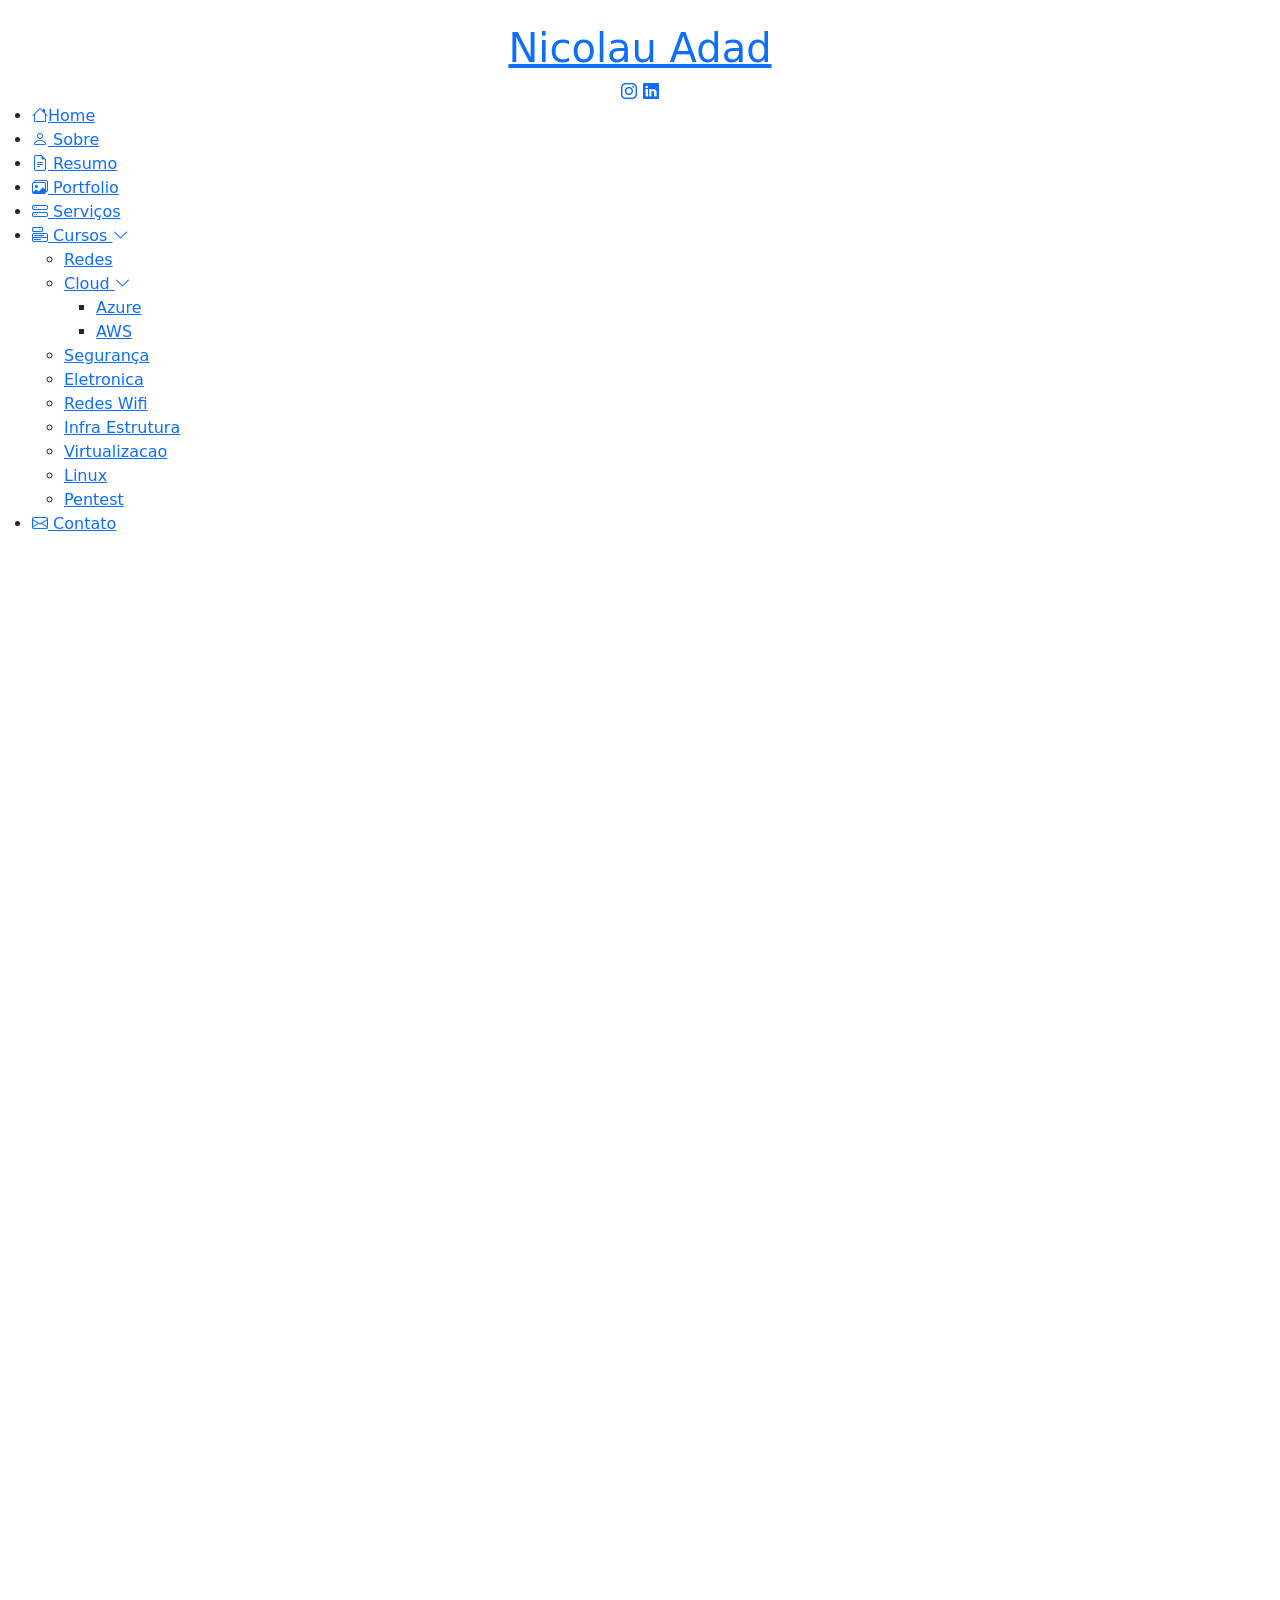
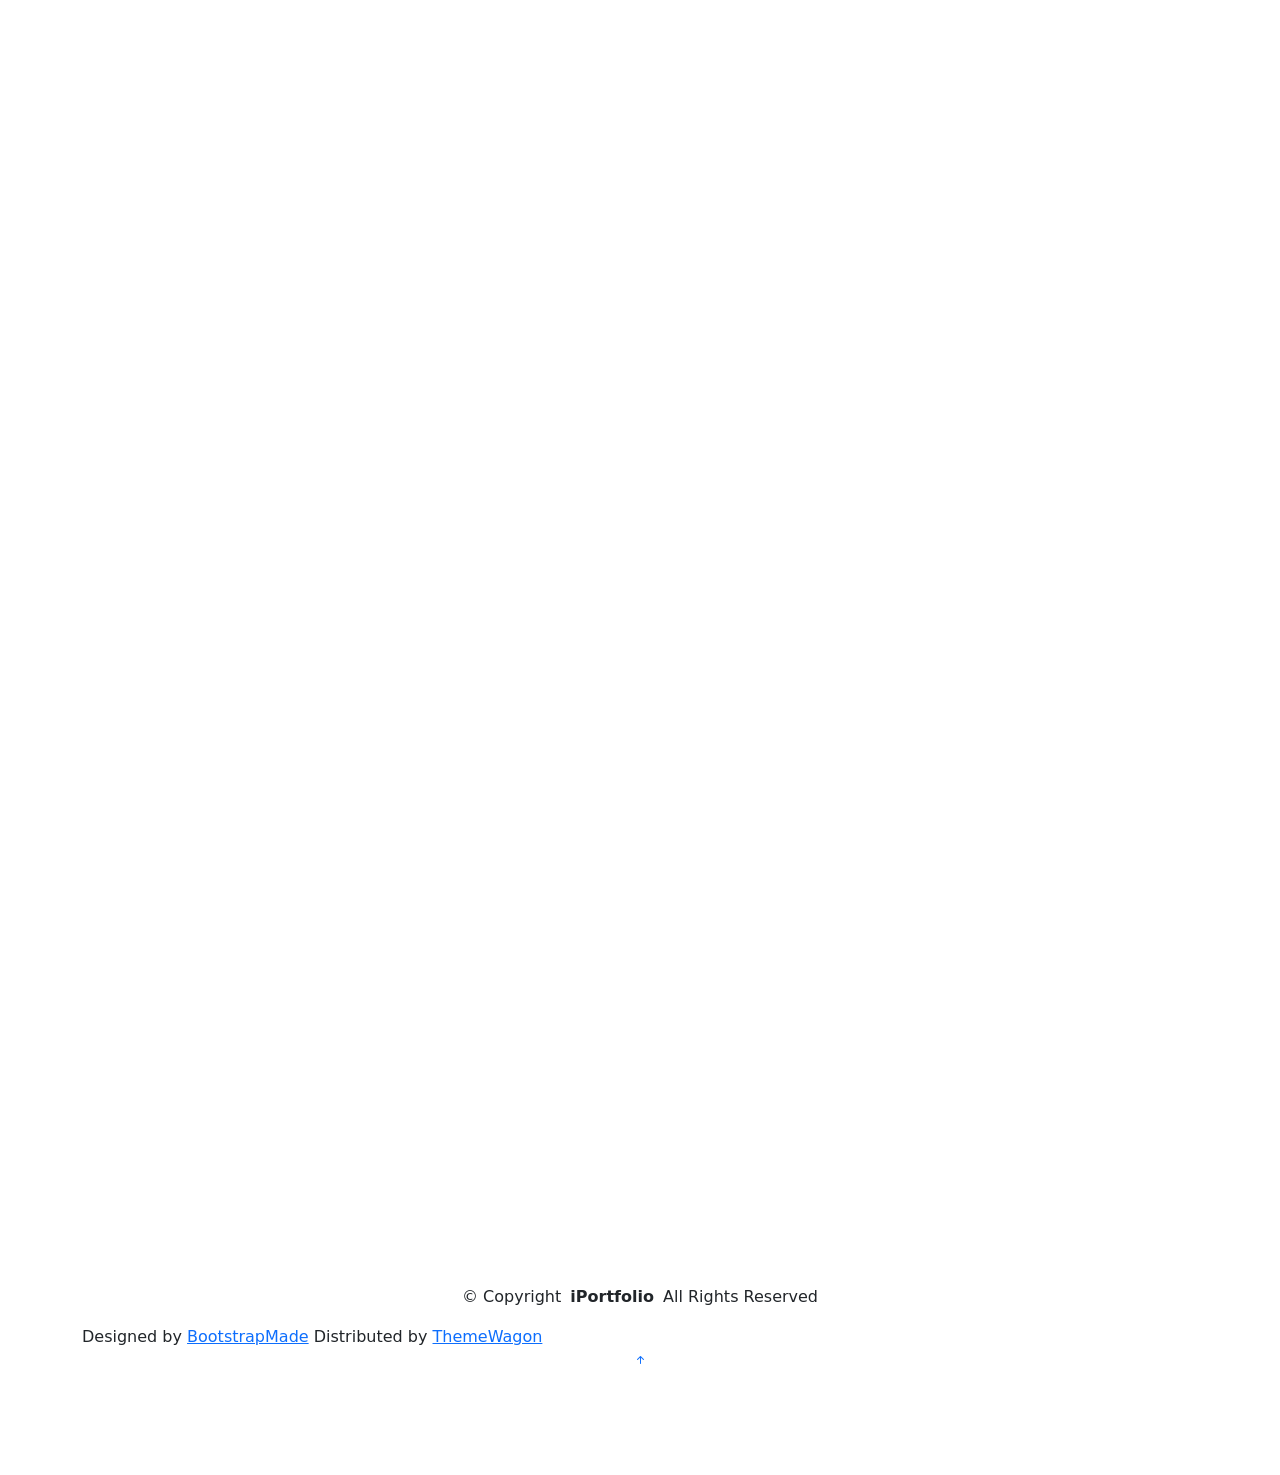
==== index.html @ 78076381 "Update index.html" ====
<!DOCTYPE html>
<html lang="en">

<head>
  <meta charset="utf-8">
  <meta content="width=device-width, initial-scale=1.0" name="viewport">
  <title>Nicolau Adad Tecnologia</title>
  <meta content="" name="description">
  <meta content="" name="keywords">

  <!-- Favicons -->
  <link href="assets/img/favicon.png" rel="icon">
  <link href="assets/img/apple-touch-icon.png" rel="apple-touch-icon">

  <!-- Fonts -->
  <link href="https://fonts.googleapis.com" rel="preconnect">
  <link href="https://fonts.gstatic.com" rel="preconnect" crossorigin>
  <link href="https://fonts.googleapis.com/css2?family=Roboto:ital,wght@0,100;0,300;0,400;0,500;0,700;0,900;1,100;1,300;1,400;1,500;1,700;1,900&family=Poppins:ital,wght@0,100;0,200;0,300;0,400;0,500;0,600;0,700;0,800;0,900;1,100;1,200;1,300;1,400;1,500;1,600;1,700;1,800;1,900&family=Raleway:ital,wght@0,100;0,200;0,300;0,400;0,500;0,600;0,700;0,800;0,900;1,100;1,200;1,300;1,400;1,500;1,600;1,700;1,800;1,900&display=swap" rel="stylesheet">

  <!-- Vendor CSS Files -->
  <link href="assets/vendor/bootstrap/css/bootstrap.min.css" rel="stylesheet">
  <link href="assets/vendor/bootstrap-icons/bootstrap-icons.css" rel="stylesheet">
  <link href="assets/vendor/aos/aos.css" rel="stylesheet">
  <link href="assets/vendor/glightbox/css/glightbox.min.css" rel="stylesheet">
  <link href="assets/vendor/swiper/swiper-bundle.min.css" rel="stylesheet">

  <!-- Main CSS File -->
  <link href="assets/css/main.css" rel="stylesheet">

  <!-- =======================================================
  * Template Name: iPortfolio
  * Template URL: https://bootstrapmade.com/iportfolio-bootstrap-portfolio-websites-template/
  * Updated: Jun 29 2024 with Bootstrap v5.3.3
  * Author: BootstrapMade.com
  * License: https://bootstrapmade.com/license/
  ======================================================== -->
</head>

<body class="index-page">

  <header id="header" class="header dark-background d-flex flex-column">
    <i class="header-toggle d-xl-none bi bi-list"></i>

    <div class="profile-img">
      <img src="assets/img/nicolauadadger.png" alt="" class="img-fluid rounded-circle">
    </div>

    <a href="index.html" class="logo d-flex align-items-center justify-content-center">
      <!-- Uncomment the line below if you also wish to use an image logo -->
      <!-- <img src="assets/img/logo.png" alt=""> -->
      <h1 class="sitename">Nicolau Adad</h1>
    </a>

    <div class="social-links text-center">
<!--  <a href="#" class="twitter"><i class="bi bi-twitter-x"></i></a> -->
<!--  <a href="#" class="facebook"><i class="bi bi-facebook"></i></a> -->
      <a href="https://www.instagram.com/nicolau.adad/" target="_blank" class="instagram"><i class="bi bi-instagram"></i></a>
<!--  <a href="#" class="google-plus"><i class="bi bi-skype"></i></a> -->
      <a href="https://www.linkedin.com/in/nicolauadad/" target="_blank" class="linkedin"><i class="bi bi-linkedin"></i></a>
    </div>

    <nav id="navmenu" class="navmenu">
      <ul>
        <li><a href="#hero" class="active"><i class="bi bi-house navicon"></i>Home</a></li>
        <li><a href="#about"><i class="bi bi-person navicon"></i> Sobre</a></li>
        <li><a href="#resume"><i class="bi bi-file-earmark-text navicon"></i> Resumo</a></li>
        <li><a href="#portfolio"><i class="bi bi-images navicon"></i> Portfolio</a></li>
        <li><a href="#services"><i class="bi bi-hdd-stack navicon"></i> Serviços</a></li>
        <li class="dropdown"><a href="#"><i class="bi bi-menu-button navicon"></i> 
        <span>Cursos</span> <i class="bi bi-chevron-down toggle-dropdown"></i></a>
          <ul>
            <li><a href="#">Redes</a></li>
            <li class="dropdown"><a href="#"><span>Cloud</span> <i class="bi bi-chevron-down toggle-dropdown"></i></a>
              <ul>
                <li><a href="#">Azure</a></li>
                <li><a href="#">AWS</li>
              </ul>
            </li> 
            <li><a href="#">Segurança</a></li>
            <li><a href="#">Eletronica</a></li>
            <li><a href="#">Redes Wifi</a></li>
	    <li><a href="#">Infra Estrutura</a></li>
	    <li><a href="#">Virtualizacao </a></li>
	    <li><a href="#">Linux </a></li>
	    <li><a href="#">Pentest</a></li>
          </ul>
        </li>
        <li><a href="#contact"><i class="bi bi-envelope navicon"></i> Contato</a></li>
      </ul>
    </nav>

  </header>

  <main class="main">

    <!-- Hero Section -->
    <section id="hero" class="hero section dark-background">

      <img src="assets/img/dubaifoto.png" alt="" data-aos="fade-in" class="">

      <div class="container" data-aos="fade-up" data-aos-delay="100">
        <h2>Nicolau Adad</h2>
        <p><span class="typed" data-typed-items="Esp. Segurança da Informação, Professor de Tecnologia, Analista de Sistema"></span><span class="typed-cursor typed-cursor--blink" aria-hidden="true"></span><span class="typed-cursor typed-cursor--blink" aria-hidden="true"></span></p>
      </div>

    </section><!-- /Hero Section -->

    <!-- About Section -->
    <section id="about" class="about section">

      <!-- Section Title -->
      <div class="container section-title" data-aos="fade-up">
        <h2>Sobre</h2>
          <p>Olá, Meu nome é Nicolau Abrahão Adad. Sou formado em Analises de Sistemas pela Faculdade CET (2009), Pós Graduado em Segurança de Redes de computadores (2018). Trabalho como Analista de Sistemas e Ministro Aulas em cursos técnicos em Informática desde 2012.</p>
	  <p>Ao longo da minha trafetoria, venho unindo experiencia pratica na área da tecnolgia com a paixao por ensinar e compartilhar conhecimento.</p>
	    </br>
	  <p>Este portifolio foi criado com o objetivo de ir alem de um simples curriculo. Aqui, voce encontrará um pouco da minha vida pessoal, uma visao mais proxima da minha carreira profissional, além de dicas de tecnologia, noticias do setor, tutoriais práticos e cursos voltados para quem deseja aprender mais sobre o universo digital.</p>
	    </br>
	  <p>Acredito que o conhecimento só tem valor real quando é compartilhado. Por isso, este espaço é uma extensao do meu compromisso com a educação, a inovação e o crescimento coletivo. Seja você um curioso, estudante ou profissional da área, sinta-se à vontade para explorar e aproveitar o conteúdo. </p>
	    </br>
	  <p> Seja bem-vindo!</p>
      </div><!-- End Section Title -->

      <div class="container" data-aos="fade-up" data-aos-delay="100">

        <div class="row gy-4 justify-content-center">
          <div class="col-lg-4">
            <img src="assets/img/nicolausala.png" class="img-fluid" alt="">
          </div>
          <div class="col-lg-8 content">
            <h2>Nicolau &amp; Adad</h2>
<!--            <p class="fst-italic py-3">
              Analista de Sistemas </p> -->
            <div class="row">
              <div class="col-lg-6">
                <ul>
                  <li><i class="bi bi-chevron-right"></i> <strong>Graduação:</strong> <span>2009</span></li>
		          <li><i class="bi bi-chevron-right"></i> <strong>PosGraduacao:</strong> <span>2018 </span></li>
		          <li><i class="bi bi-chevron-right"></i> <strong>Professor desde:</strong> <span> 2012 </span></li>
<!--              <li><i class="bi bi-chevron-right"></i> <strong>Website:</strong> <span>https://github.com/Adadtux/nicolauadadperfil</span></li> -->
                  <li><i class="bi bi-chevron-right"></i> <strong>City:</strong> <span>Teresina - PI</span></li>
                </ul>
              </div>
              <div class="col-lg-6">
                <ul>
                  <li><i class="bi bi-chevron-right"></i> <strong>Age:</strong> <span>37</span></li>
                  <li><i class="bi bi-chevron-right"></i> <strong>Degree:</strong> <span>Esp. em Segurança de Redes</span></li>
                  <li><i class="bi bi-chevron-right"></i> <strong>Email:</strong> <span>analista.nicolau@outlook.com</span></li>
                  <li><i class="bi bi-chevron-right"></i> <strong>Freelance:</strong> <span>Disponivel</span></li>
		  <li><i class="bi bi-chevron-right"></i> <strong>Phone:</strong> <span> (86) 9.9931-2088</span></li>
                </ul>
              </div>
            </div>
            <p class="py-3">
<!--              Descricao de alguma coisa --> Atualmente trabalho como Analista de Suporte Pleno e Professor em cursos técnico em informática e Palestrante de Tecnologia.
            </p>
          </div>
        </div>

      </div>

    </section><!-- /About Section -->

    <!-- Stats Section -->
    <section id="stats" class="stats section">

      <div class="container" data-aos="fade-up" data-aos-delay="100">

        <div class="row gy-4">

          <div class="col-lg-3 col-md-6">
            <div class="stats-item">
              <i class="bi bi-emoji-smile"></i>
              <span data-purecounter-start="0" data-purecounter-end="232" data-purecounter-duration="1" class="purecounter"></span>
              <p><strong>Alunos</strong> <span>formados</span></p>
            </div>
          </div><!-- End Stats Item -->

          <div class="col-lg-3 col-md-6">
            <div class="stats-item">
              <i class="bi bi-journal-richtext"></i>
              <span data-purecounter-start="0" data-purecounter-end="35" data-purecounter-duration="1" class="purecounter"></span>
              <p><strong>Projetos</strong> <span>realizados</span></p>
            </div>
          </div><!-- End Stats Item -->

          <div class="col-lg-3 col-md-6">
            <div class="stats-item">
              <i class="bi bi-headset"></i>
              <span data-purecounter-start="0" data-purecounter-end="1453" data-purecounter-duration="1" class="purecounter"></span>
              <p><strong>Horas de</strong> <span>Suporte</span></p>
            </div>
          </div><!-- End Stats Item -->

          <div class="col-lg-3 col-md-6">
            <div class="stats-item">
              <i class="bi bi-people"></i>
              <span data-purecounter-start="0" data-purecounter-end="9610" data-purecounter-duration="1" class="purecounter"></span>
              <p><strong>Horas</strong> <span>Sala de Aula</span></p>
            </div>
          </div><!-- End Stats Item -->

        </div>

      </div>

    </section><!-- /Stats Section -->

    <!-- Skills Section -->
    <section id="skills" class="skills section light-background">

      <!-- Section Title -->
      <div class="container section-title" data-aos="fade-up">
        <h2>Skills</h2>
        <p>Habilidades e competencias</p>
      </div><!-- End Section Title -->

      <div class="container" data-aos="fade-up" data-aos-delay="100">

        <div class="row skills-content skills-animation">

          <div class="col-lg-6">

            <div class="progress">
              <span class="skill"><span>Pentest</span> <i class="val">80%</i></span>
              <div class="progress-bar-wrap">
                <div class="progress-bar" role="progressbar" aria-valuenow="80" aria-valuemin="0" aria-valuemax="100"></div>
              </div>
            </div><!-- End Skills Item -->

            <div class="progress">
              <span class="skill"><span>Cybersecurity</span> <i class="val">90%</i></span>
              <div class="progress-bar-wrap">
                <div class="progress-bar" role="progressbar" aria-valuenow="90" aria-valuemin="0" aria-valuemax="100"></div>
              </div>
            </div><!-- End Skills Item -->

            <div class="progress">
              <span class="skill"><span>Firewalls</span> <i class="val">100%</i></span>
              <div class="progress-bar-wrap">
                <div class="progress-bar" role="progressbar" aria-valuenow="100" aria-valuemin="0" aria-valuemax="100"></div>
              </div>
            </div><!-- End Skills Item -->

          </div>

          <div class="col-lg-6">

            <div class="progress">
              <span class="skill"><span>Redes</span> <i class="val">95%</i></span>
              <div class="progress-bar-wrap">
                <div class="progress-bar" role="progressbar" aria-valuenow="95" aria-valuemin="0" aria-valuemax="100"></div>
              </div>
            </div><!-- End Skills Item -->

            <div class="progress">
              <span class="skill"><span>Infra-estrutura</span> <i class="val">87%</i></span>
              <div class="progress-bar-wrap">
                <div class="progress-bar" role="progressbar" aria-valuenow="87" aria-valuemin="0" aria-valuemax="100"></div>
              </div>
            </div><!-- End Skills Item -->

            <div class="progress">
              <span class="skill"><span>Development</span> <i class="val">70%</i></span>
              <div class="progress-bar-wrap">
                <div class="progress-bar" role="progressbar" aria-valuenow="70" aria-valuemin="0" aria-valuemax="100"></div>
              </div>
            </div><!-- End Skills Item -->

          </div>

        </div>

      </div>

    </section><!-- /Skills Section -->

    <!-- Resume Section -->
    <section id="resume" class="resume section">

      <!-- Section Title -->
      <div class="container section-title" data-aos="fade-up">
        <h2>Sumary</h2>
        <p>Um pouco mais das minhas ultimas atividades e trabalho</p>
      </div><!-- End Section Title -->

      <div class="container">

        <div class="row">

          <div class="col-lg-6" data-aos="fade-up" data-aos-delay="100">
            <h3 class="resume-title">Perfil Profissional</h3>

            <div class="resume-item pb-0">
              <h4>Nicolau Abrahão Adad</h4>
<!--              <p><em>Inovação e Tecnologia</em></p> -->
              <ul>
                <li>Teresina - PI</li>
                <li>(86) 9.9931-2088</li>
                <li>analista.nicolau@outlook.com</li>
              </ul>
            </div><!-- Edn Resume Item -->

            <h3 class="resume-title">Educação</h3>
            <div class="resume-item">
              <h4>Pós Graduação em Segurança de Redes de Computadores</h4>
              <h5>2016 - 2019</h5>
              <p><em>Estacio de Sá - Teresina - PI</em></p>
              <p>Curso com 390 horas voltado a praticas de Cybersegurança, Analise Forense, Pentest, virtualizacao, redes e servidores</p>
            </div><!-- Edn Resume Item -->

            <div class="resume-item">
              <h4>Tecnólogo em Desenvolvimento de Sistemas para Internet</h4>
              <h5>2005 - 2009</h5>
              <p><em>Faculdade de Tecnologia de Teresina - CET</em></p>
              <p>Curso voltado ao desenvolvimento de sistemas web com PHP e JAVA.</p>
            </div><!-- Edn Resume Item -->

          </div>

          <div class="col-lg-6" data-aos="fade-up" data-aos-delay="200">
            <h3 class="resume-title">Professional Experience</h3>
            <div class="resume-item">
              <h4>Analista de Suporte TI</h4>
              <h5>2022 - Atual</h5>
              <p><em>Laboratório Bioanalise - Teresina - PI </em></p>
              <ul>
                <li>Suporte em Redes, Infraestrutura, Cybersegurança, HelpDesk e Telecom</li>
                
              </ul>
            </div><!-- Edn Resume Item -->

            <div class="resume-item">
              <h4>Professor de Informática</h4>
              <h5>2012 - Atual</h5>
              <p><em>Professor de Cursos técnicos em Tecnologia</em></p>
              <ul>
                <li>Curso Técnico em Informatica - EJATEC. Teresina-PI (2022-2025)</li>
                <li>Curso Técnico em Informatica - PRONATEC. Teresina-PI (2019-2020)</li>
                <li>Curso Técnico em Redes de Computadores - UFPI. Alto Longá (2016-2020)</li>
                <li>Curso Técnico em Montagem e Suporte em informática - UFPI. Batalha (2012-2014) </li>
              </ul>
            </div><!-- Edn Resume Item -->

          </div>

        </div>

      </div>

    </section><!-- /Resume Section -->

    <!-- Portfolio Section -->
    <section id="portfolio" class="portfolio section light-background">

      <!-- Section Title -->
      <div class="container section-title" data-aos="fade-up">
        <h2>Frameworks & News</h2>
        <p>Espaço para dicas e noticias sobre aplicativos de tecnologia, produtos, eventos, livros, tutoriais, apostilas</p>
      </div><!-- End Section Title -->

      <div class="container">

        <div class="isotope-layout" data-default-filter="*" data-layout="masonry" data-sort="original-order">

          <ul class="portfolio-filters isotope-filters" data-aos="fade-up" data-aos-delay="100">
            <li data-filter="*" class="filter-active">All</li>
            <li data-filter=".filter-app">Frameworks</li>
            <li data-filter=".filter-product">Tutoriais</li>
            <li data-filter=".filter-branding">Palestras</li>
            <li data-filter=".filter-books">News</li>
          </ul><!-- End Portfolio Filters -->

          <div class="row gy-4 isotope-container" data-aos="fade-up" data-aos-delay="200">

            <div class="col-lg-4 col-md-6 portfolio-item isotope-item filter-app">
              <div class="portfolio-content h-100">
                <img src="assets/img/portfolio/app-1.jpg" class="img-fluid" alt="">
                <div class="portfolio-info">
                  <h4>App 1</h4>
                  <p>Lorem ipsum, dolor sit amet consectetur</p>
                  <a href="assets/img/portfolio/app-1.jpg" title="App 1" data-gallery="portfolio-gallery-app" class="glightbox preview-link"><i class="bi bi-zoom-in"></i></a>
                  <a href="portfolio-details.html" title="More Details" class="details-link"><i class="bi bi-link-45deg"></i></a>
                </div>
              </div>
            </div><!-- End Portfolio Item -->

            <div class="col-lg-4 col-md-6 portfolio-item isotope-item filter-product">
              <div class="portfolio-content h-100">
                <img src="assets/img/portfolio/product-1.jpg" class="img-fluid" alt="">
                <div class="portfolio-info">
                  <h4>Product 1</h4>
                  <p>Lorem ipsum, dolor sit amet consectetur</p>
                  <a href="assets/img/portfolio/product-1.jpg" title="Product 1" data-gallery="portfolio-gallery-product" class="glightbox preview-link"><i class="bi bi-zoom-in"></i></a>
                  <a href="portfolio-details.html" title="More Details" class="details-link"><i class="bi bi-link-45deg"></i></a>
                </div>
              </div>
            </div><!-- End Portfolio Item -->

            <div class="col-lg-4 col-md-6 portfolio-item isotope-item filter-branding">
              <div class="portfolio-content h-100">
                <img src="assets/img/portfolio/branding-1.jpg" class="img-fluid" alt="">
                <div class="portfolio-info">
                  <h4>Palestra IA 2026</h4>
                  <p>Inteligencia Artificial - Faculdade Malta</p>
                  <a href="assets/img/palestras/faculdademalta2026.jpg" title="Palestra IA 2026" data-gallery="portfolio-gallery-branding" class="glightbox preview-link"><i class="bi bi-zoom-in"></i></a>
                  <a href="portfolio-details.html" title="More Details" class="details-link"><i class="bi bi-link-45deg"></i></a>
                </div>
              </div>
            </div><!-- End Portfolio Item -->

            <div class="col-lg-4 col-md-6 portfolio-item isotope-item filter-books">
              <div class="portfolio-content h-100">
                <img src="assets/img/portfolio/books-1.jpg" class="img-fluid" alt="">
                <div class="portfolio-info">
                  <h4>Books 1</h4>
                  <p>Lorem ipsum, dolor sit amet consectetur</p>
                  <a href="assets/img/portfolio/books-1.jpg" title="Branding 1" data-gallery="portfolio-gallery-book" class="glightbox preview-link"><i class="bi bi-zoom-in"></i></a>
                  <a href="portfolio-details.html" title="More Details" class="details-link"><i class="bi bi-link-45deg"></i></a>
                </div>
              </div>
            </div><!-- End Portfolio Item -->

            <div class="col-lg-4 col-md-6 portfolio-item isotope-item filter-app">
              <div class="portfolio-content h-100">
                <img src="assets/img/portfolio/app-2.jpg" class="img-fluid" alt="">
                <div class="portfolio-info">
                  <h4>App 2</h4>
                  <p>Lorem ipsum, dolor sit amet consectetur</p>
                  <a href="assets/img/portfolio/app-2.jpg" title="App 2" data-gallery="portfolio-gallery-app" class="glightbox preview-link"><i class="bi bi-zoom-in"></i></a>
                  <a href="portfolio-details.html" title="More Details" class="details-link"><i class="bi bi-link-45deg"></i></a>
                </div>
              </div>
            </div><!-- End Portfolio Item -->

            <div class="col-lg-4 col-md-6 portfolio-item isotope-item filter-product">
              <div class="portfolio-content h-100">
                <img src="assets/img/portfolio/product-2.jpg" class="img-fluid" alt="">
                <div class="portfolio-info">
                  <h4>Product 2</h4>
                  <p>Lorem ipsum, dolor sit amet consectetur</p>
                  <a href="assets/img/portfolio/product-2.jpg" title="Product 2" data-gallery="portfolio-gallery-product" class="glightbox preview-link"><i class="bi bi-zoom-in"></i></a>
                  <a href="portfolio-details.html" title="More Details" class="details-link"><i class="bi bi-link-45deg"></i></a>
                </div>
              </div>
            </div><!-- End Portfolio Item -->

            <div class="col-lg-4 col-md-6 portfolio-item isotope-item filter-branding">
              <div class="portfolio-content h-100">
                <img src="assets/img/portfolio/branding-2.jpg" class="img-fluid" alt="">
                <div class="portfolio-info">
                  <h4>Branding 2</h4>
                  <p>Lorem ipsum, dolor sit amet consectetur</p>
                  <a href="assets/img/portfolio/branding-2.jpg" title="Branding 2" data-gallery="portfolio-gallery-branding" class="glightbox preview-link"><i class="bi bi-zoom-in"></i></a>
                  <a href="portfolio-details.html" title="More Details" class="details-link"><i class="bi bi-link-45deg"></i></a>
                </div>
              </div>
            </div><!-- End Portfolio Item -->

            <div class="col-lg-4 col-md-6 portfolio-item isotope-item filter-books">
              <div class="portfolio-content h-100">
                <img src="assets/img/portfolio/books-2.jpg" class="img-fluid" alt="">
                <div class="portfolio-info">
                  <h4>Books 2</h4>
                  <p>Lorem ipsum, dolor sit amet consectetur</p>
                  <a href="assets/img/portfolio/books-2.jpg" title="Branding 2" data-gallery="portfolio-gallery-book" class="glightbox preview-link"><i class="bi bi-zoom-in"></i></a>
                  <a href="portfolio-details.html" title="More Details" class="details-link"><i class="bi bi-link-45deg"></i></a>
                </div>
              </div>
            </div><!-- End Portfolio Item -->

            <div class="col-lg-4 col-md-6 portfolio-item isotope-item filter-app">
              <div class="portfolio-content h-100">
                <img src="assets/img/portfolio/app-3.jpg" class="img-fluid" alt="">
                <div class="portfolio-info">
                  <h4>App 3</h4>
                  <p>Lorem ipsum, dolor sit amet consectetur</p>
                  <a href="assets/img/portfolio/app-3.jpg" title="App 3" data-gallery="portfolio-gallery-app" class="glightbox preview-link"><i class="bi bi-zoom-in"></i></a>
                  <a href="portfolio-details.html" title="More Details" class="details-link"><i class="bi bi-link-45deg"></i></a>
                </div>
              </div>
            </div><!-- End Portfolio Item -->

            <div class="col-lg-4 col-md-6 portfolio-item isotope-item filter-product">
              <div class="portfolio-content h-100">
                <img src="assets/img/portfolio/product-3.jpg" class="img-fluid" alt="">
                <div class="portfolio-info">
                  <h4>Product 3</h4>
                  <p>Lorem ipsum, dolor sit amet consectetur</p>
                  <a href="assets/img/portfolio/product-3.jpg" title="Product 3" data-gallery="portfolio-gallery-product" class="glightbox preview-link"><i class="bi bi-zoom-in"></i></a>
                  <a href="portfolio-details.html" title="More Details" class="details-link"><i class="bi bi-link-45deg"></i></a>
                </div>
              </div>
            </div><!-- End Portfolio Item -->

            <div class="col-lg-4 col-md-6 portfolio-item isotope-item filter-branding">
              <div class="portfolio-content h-100">
                <img src="assets/img/portfolio/branding-3.jpg" class="img-fluid" alt="">
                <div class="portfolio-info">
                  <h4>Branding 3</h4>
                  <p>Lorem ipsum, dolor sit amet consectetur</p>
                  <a href="assets/img/portfolio/branding-3.jpg" title="Branding 2" data-gallery="portfolio-gallery-branding" class="glightbox preview-link"><i class="bi bi-zoom-in"></i></a>
                  <a href="portfolio-details.html" title="More Details" class="details-link"><i class="bi bi-link-45deg"></i></a>
                </div>
              </div>
            </div><!-- End Portfolio Item -->

            <div class="col-lg-4 col-md-6 portfolio-item isotope-item filter-books">
              <div class="portfolio-content h-100">
                <img src="assets/img/portfolio/books-3.jpg" class="img-fluid" alt="">
                <div class="portfolio-info">
                  <h4>Books 3</h4>
                  <p>Lorem ipsum, dolor sit amet consectetur</p>
                  <a href="assets/img/portfolio/books-3.jpg" title="Branding 3" data-gallery="portfolio-gallery-book" class="glightbox preview-link"><i class="bi bi-zoom-in"></i></a>
                  <a href="portfolio-details.html" title="More Details" class="details-link"><i class="bi bi-link-45deg"></i></a>
                </div>
              </div>
            </div><!-- End Portfolio Item -->

          </div><!-- End Portfolio Container -->

        </div>

      </div>

    </section><!-- /Portfolio Section -->

    <!-- Services Section -->
    <section id="services" class="services section">

      <!-- Section Title -->
      <div class="container section-title" data-aos="fade-up">
        <h2>Serviços</h2>
        <p>Principais serviços que atualmente presto para empresas, organizacoes, instuicoes educacionais e filantropia.</p>
      </div><!-- End Section Title -->

      <div class="container">

        <div class="row gy-4">

          <div class="col-lg-4 col-md-6 service-item d-flex" data-aos="fade-up" data-aos-delay="100">
            <div class="icon flex-shrink-0"><i class="bi bi-briefcase"></i></div>
            <div>
              <h4 class="title"><a href="service-details.html" class="stretched-link">Pentest Indoor & outdoor</a></h4>
              <p class="description">Teste as falhas de segurança da sua empresa com um especialista da área.</p>
            </div>
          </div>
          <!-- End Service Item -->

          <div class="col-lg-4 col-md-6 service-item d-flex" data-aos="fade-up" data-aos-delay="200">
            <div class="icon flex-shrink-0"><i class="bi bi-card-checklist"></i></div>
            <div>
              <h4 class="title"><a href="service-details.html" class="stretched-link">Implementacao de Active directory e Windows Server</a></h4>
              <p class="description">Administre usuarios da sua rede com credenciais e politicas de segurança atraves do AD</p>
            </div>
          </div><!-- End Service Item -->

          <div class="col-lg-4 col-md-6 service-item d-flex" data-aos="fade-up" data-aos-delay="300">
            <div class="icon flex-shrink-0"><i class="bi bi-bar-chart"></i></div>
            <div>
              <h4 class="title"><a href="service-details.html" class="stretched-link">Fechamento de Tunel VPN entre empresas, Filial e Matriz</a></h4>
              <p class="description">Interligue os dados da sua matriz e filial com segurança de dados</p>
            </div>
          </div><!-- End Service Item -->

          <div class="col-lg-4 col-md-6 service-item d-flex" data-aos="fade-up" data-aos-delay="400">
            <div class="icon flex-shrink-0"><i class="bi bi-binoculars"></i></div>
            <div>
              <h4 class="title"><a href="service-details.html" class="stretched-link">Configuracao de Redundancia de links de internet.</a></h4>
              <p class="description">Nunca mais deixe seus clientes nao mão. Habilite um Failover de Internet na sua empresa.</p>
            </div>
          </div><!-- End Service Item -->

          <div class="col-lg-4 col-md-6 service-item d-flex" data-aos="fade-up" data-aos-delay="500">
            <div class="icon flex-shrink-0"><i class="bi bi-brightness-high"></i></div>
            <div>
              <h4 class="title"><a href="service-details.html" class="stretched-link">Ambiente Wifi Seguro</a></h4>
              <p class="description">Nao deixe sua empresa vulneravel atraves do Wifi. Habilite segurança e recursos gerenciaveis a sua empresa.</p>
            </div>
          </div><!-- End Service Item -->

          <div class="col-lg-4 col-md-6 service-item d-flex" data-aos="fade-up" data-aos-delay="600">
            <div class="icon flex-shrink-0"><i class="bi bi-calendar4-week"></i></div>
            <div>
              <h4 class="title"><a href="service-details.html" class="stretched-link">Gerenciamento de Ativos de Rede</a></h4>
              <p class="description">Nao negligencie o monitoramento dos seus ativos de rede. Controle e Gerencie serviços e host atraves de Zabbix e PRTG</p>
            </div>
          </div><!-- End Service Item -->

        </div>

      </div>

    </section><!-- /Services Section -->

    <!-- Testimonials Section -->
    <section id="testimonials" class="testimonials section light-background">

      <!-- Section Title -->
      <div class="container section-title" data-aos="fade-up">
        <h2>Comentarios</h2>
        <p>Comentarios sobre os diversos serviços executados nos clientes</p>
      </div><!-- End Section Title -->

      <div class="container" data-aos="fade-up" data-aos-delay="100">

        <div class="swiper init-swiper">
          <script type="application/json" class="swiper-config">
            {
              "loop": true,
              "speed": 600,
              "autoplay": {
                "delay": 5000
              },
              "slidesPerView": "auto",
              "pagination": {
                "el": ".swiper-pagination",
                "type": "bullets",
                "clickable": true
              },
              "breakpoints": {
                "320": {
                  "slidesPerView": 1,
                  "spaceBetween": 40
                },
                "1200": {
                  "slidesPerView": 3,
                  "spaceBetween": 1
                }
              }
            }
          </script>
          <div class="swiper-wrapper">

            <div class="swiper-slide">
              <div class="testimonial-item">
                <p>
                  <i class="bi bi-quote quote-icon-left"></i>
                  <span>Adorei o serviço de monitoramento que foi implementado na minha empresa. Agora sei o que cada dispositivo esta consumindo de internet.</span>
                  <i class="bi bi-quote quote-icon-right"></i>
                </p>
                <img src="assets/img/testimonials/isantos.png" class="testimonial-img" alt="">
                <h3>Ildon Santos</h3>
                <h4>Instituto &amp; Neurocenter</h4>
              </div>
            </div><!-- End testimonial item -->

            <div class="swiper-slide">
              <div class="testimonial-item">
                <p>
                  <i class="bi bi-quote quote-icon-left"></i>
                  <span>Export tempor illum tamen malis malis eram quae irure esse labore quem cillum quid malis quorum velit fore eram velit sunt aliqua noster fugiat irure amet legam anim culpa.</span>
                  <i class="bi bi-quote quote-icon-right"></i>
                </p>
                <img src="assets/img/testimonials/testimonials-2.jpg" class="testimonial-img" alt="">
                <h3>Sara Wilsson</h3>
                <h4>Designer</h4>
              </div>
            </div><!-- End testimonial item -->

            <div class="swiper-slide">
              <div class="testimonial-item">
                <p>
                  <i class="bi bi-quote quote-icon-left"></i>
                  <span>Enim nisi quem export duis labore cillum quae magna enim sint quorum nulla quem veniam duis minim tempor labore quem eram duis noster aute amet eram fore quis sint minim.</span>
                  <i class="bi bi-quote quote-icon-right"></i>
                </p>
                <img src="assets/img/testimonials/testimonials-3.jpg" class="testimonial-img" alt="">
                <h3>Jena Karlis</h3>
                <h4>Store Owner</h4>
              </div>
            </div><!-- End testimonial item -->

            <div class="swiper-slide">
              <div class="testimonial-item">
                <p>
                  <i class="bi bi-quote quote-icon-left"></i>
                  <span>Fugiat enim eram quae cillum dolore dolor amet nulla culpa multos export minim fugiat dolor enim duis veniam ipsum anim magna sunt elit fore quem dolore labore illum veniam.</span>
                  <i class="bi bi-quote quote-icon-right"></i>
                </p>
                <img src="assets/img/testimonials/testimonials-4.jpg" class="testimonial-img" alt="">
                <h3>Matt Brandon</h3>
                <h4>Freelancer</h4>
              </div>
            </div><!-- End testimonial item -->

            <div class="swiper-slide">
              <div class="testimonial-item">
                <p>
                  <i class="bi bi-quote quote-icon-left"></i>
                  <span>Quis quorum aliqua sint quem legam fore sunt eram irure aliqua veniam tempor noster veniam sunt culpa nulla illum cillum fugiat legam esse veniam culpa fore nisi cillum quid.</span>
                  <i class="bi bi-quote quote-icon-right"></i>
                </p>
                <img src="assets/img/testimonials/testimonials-5.jpg" class="testimonial-img" alt="">
                <h3>John Larson</h3>
                <h4>Entrepreneur</h4>
              </div>
            </div><!-- End testimonial item -->

          </div>
          <div class="swiper-pagination"></div>
        </div>

      </div>

    </section><!-- /Testimonials Section -->

    <!-- Contact Section -->
    <section id="contact" class="contact section">

      <!-- Section Title -->
      <div class="container section-title" data-aos="fade-up">
        <h2>Contato</h2>
        <p>Entre em contato conosco caso precise de Consultoria, algum serviço ou opniao, avaliacoes, parcerias, orçamentos  estaremos de prontidao para atende-lo pelos. Basta entrar em contato por email, telefone, ou nosso Whatsapp atraves do QRCode.</p>
      </div><!-- End Section Title -->

      <div class="container" data-aos="fade-up" data-aos-delay="100">

        <div class="row gy-4">

          <div class="col-lg-5">

            <div class="info-wrap">
              <div class="info-item d-flex" data-aos="fade-up" data-aos-delay="200">
                <i class="bi bi-geo-alt flex-shrink-0"></i>
                <div>
                  <h3>Endereço</h3>
                  <p>Teresina - PI</p>
                </div>
              </div><!-- End Info Item -->

              <div class="info-item d-flex" data-aos="fade-up" data-aos-delay="300">
                <i class="bi bi-telephone flex-shrink-0"></i>
                <div>
                  <h3>Telefone</h3>
                  <p>+55 (86) 9.9931-2088</p>
                </div>
              </div><!-- End Info Item -->

              <div class="info-item d-flex" data-aos="fade-up" data-aos-delay="400">
                <i class="bi bi-envelope flex-shrink-0"></i>
                <div>
                  <h3>Email</h3>
                  <p>analista.nicolau@outlook.com</p>
		  <p>nicolau.analista@gmail.com</p>
                </div>
              </div><!-- End Info Item -->

              <iframe src="https://www.google.com/maps/embed?pb=!1m18!1m12!1m3!1d127169.97183901847!2d-42.74107815!3d-5.093739599999999!2m3!1f0!2f0!3f0!3m2!1i1024!2i768!4f13.1!3m3!1m2!1s0x78e32519a8599c7%3A0xd4483d47c29fd9c6!2sTeresina%2C%20PI!5e0!3m2!1spt-BR!2sbr!4v1749672064573!5m2!1spt-BR!2sbr" frameborder="0" style="border:0; width: 100%; height: 270px;" allowfullscreen="" loading="lazy" referrerpolicy="no-referrer-when-downgrade"></iframe>"
            </div>
          </div>

          <div class="col-lg-7">
            <form action="forms/contact.php" method="post" class="php-email-form" data-aos="fade-up" data-aos-delay="200">
              <div class="row gy-4">

                <div class="col-md-6">
                  <label for="name-field" class="pb-2">Nome</label>
                  <input type="text" name="name" id="name-field" class="form-control" required="">
                </div>

                <div class="col-md-6">
                  <label for="email-field" class="pb-2">Email</label>
                  <input type="email" class="form-control" name="email" id="email-field" required="">
                </div>

                <div class="col-md-12">
                  <label for="subject-field" class="pb-2">Assunto</label>
                  <input type="text" class="form-control" name="subject" id="subject-field" required="">
                </div>

                <div class="col-md-12">
                  <label for="message-field" class="pb-2">Mensagem</label>
                  <textarea class="form-control" name="message" rows="10" id="message-field" required=""></textarea>
                </div>

                <div class="col-md-12 text-center">
                  <div class="loading">Loading</div>
                  <div class="error-message"></div>
                  <div class="sent-message">Your message has been sent. Thank you!</div>

                  <button type="submit">Send Message</button>
                </div>

              </div>
            </form>
          </div><!-- End Contact Form -->

        </div>

      </div>

    </section><!-- /Contact Section -->

  </main>

  <footer id="footer" class="footer position-relative light-background">

    <div class="container">
      <div class="copyright text-center ">
        <p>© <span>Copyright</span> <strong class="px-1 sitename">iPortfolio</strong> <span>All Rights Reserved</span></p>
      </div>
      <div class="credits">
        <!-- All the links in the footer should remain intact. -->
        <!-- You can delete the links only if you've purchased the pro version. -->
        <!-- Licensing information: https://bootstrapmade.com/license/ -->
        <!-- Purchase the pro version with working PHP/AJAX contact form: [buy-url] -->
        Designed by <a href="https://bootstrapmade.com/">BootstrapMade</a> Distributed by <a href="https://themewagon.com">ThemeWagon</a>
      </div>
    </div>

  </footer>

  <!-- Scroll Top -->
  <a href="#" id="scroll-top" class="scroll-top d-flex align-items-center justify-content-center"><i class="bi bi-arrow-up-short"></i></a>

  <!-- Preloader -->
  <div id="preloader"></div>

  <!-- Vendor JS Files -->
  <script src="assets/vendor/bootstrap/js/bootstrap.bundle.min.js"></script>
  <script src="assets/vendor/php-email-form/validate.js"></script>
  <script src="assets/vendor/aos/aos.js"></script>
  <script src="assets/vendor/typed.js/typed.umd.js"></script>
  <script src="assets/vendor/purecounter/purecounter_vanilla.js"></script>
  <script src="assets/vendor/waypoints/noframework.waypoints.js"></script>
  <script src="assets/vendor/glightbox/js/glightbox.min.js"></script>
  <script src="assets/vendor/imagesloaded/imagesloaded.pkgd.min.js"></script>
  <script src="assets/vendor/isotope-layout/isotope.pkgd.min.js"></script>
  <script src="assets/vendor/swiper/swiper-bundle.min.js"></script>

  <!-- Main JS File -->
  <script src="assets/js/main.js"></script>

</body>

</html>
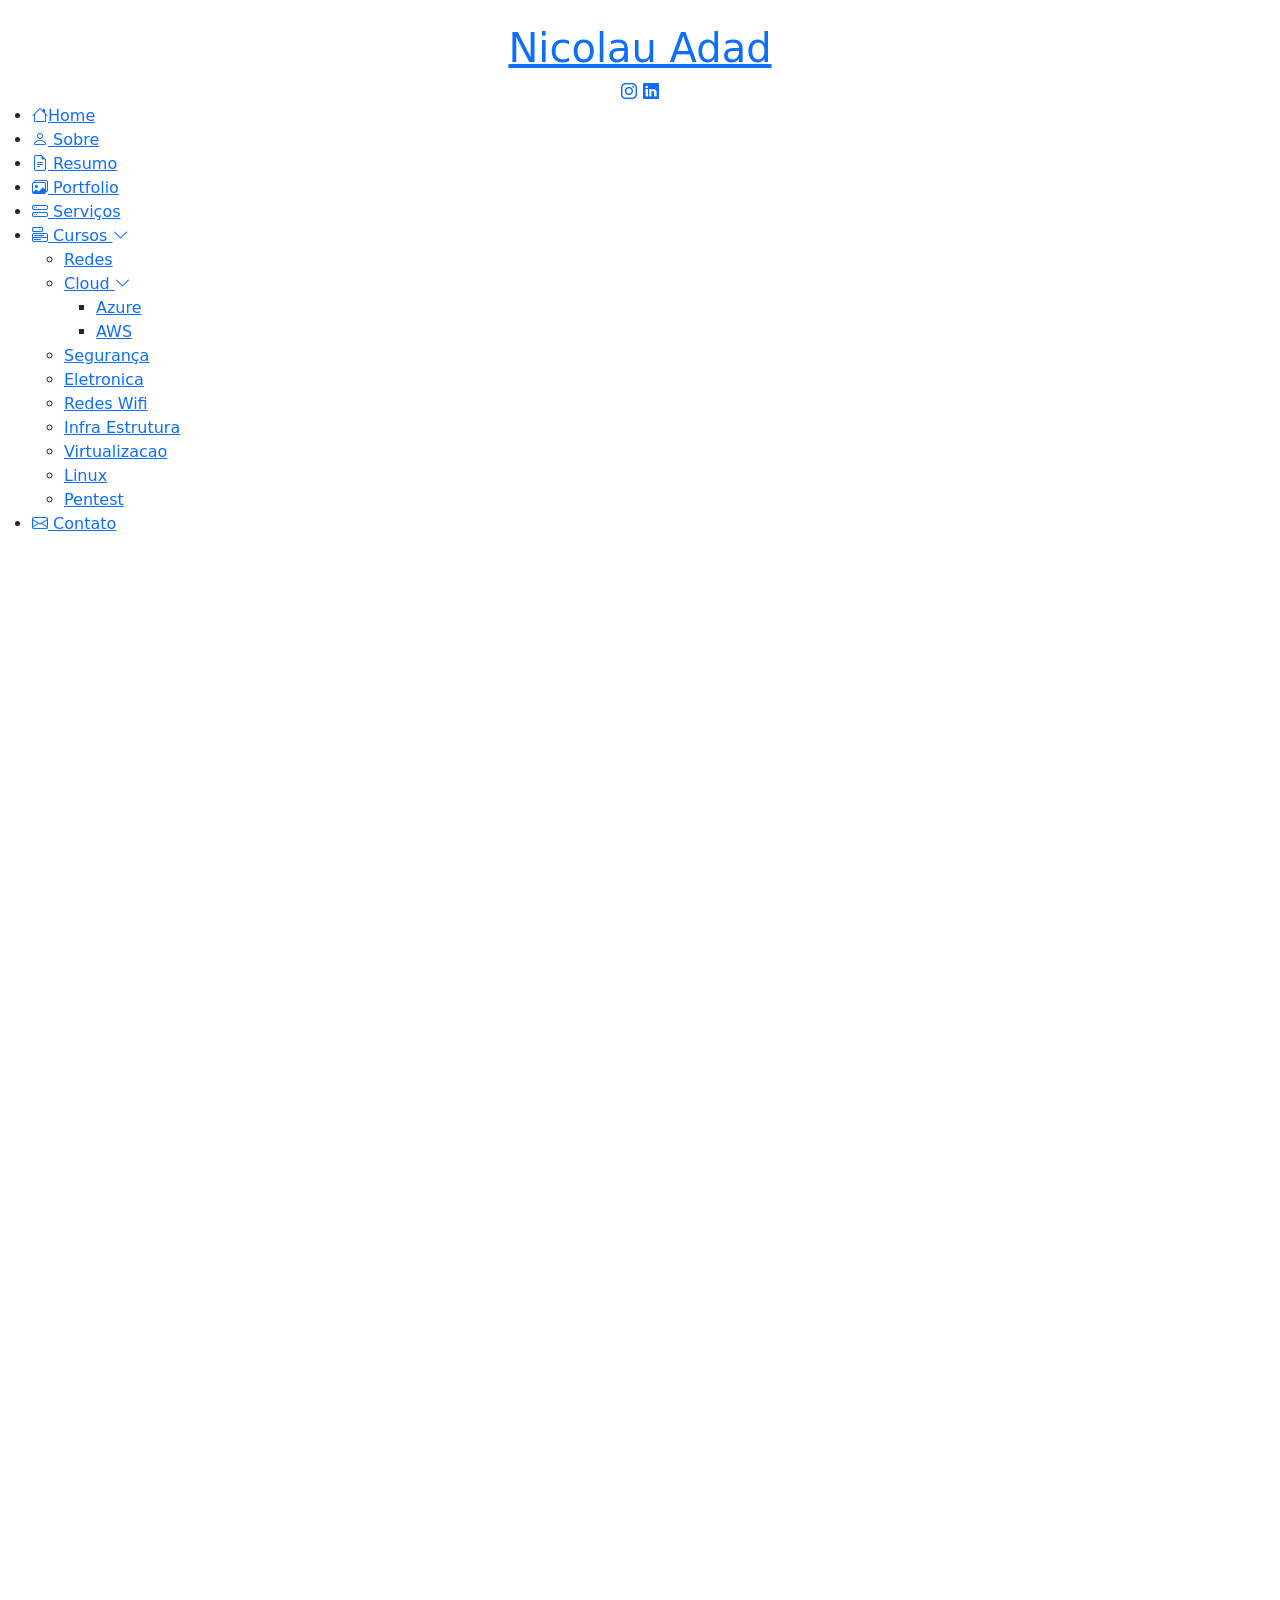
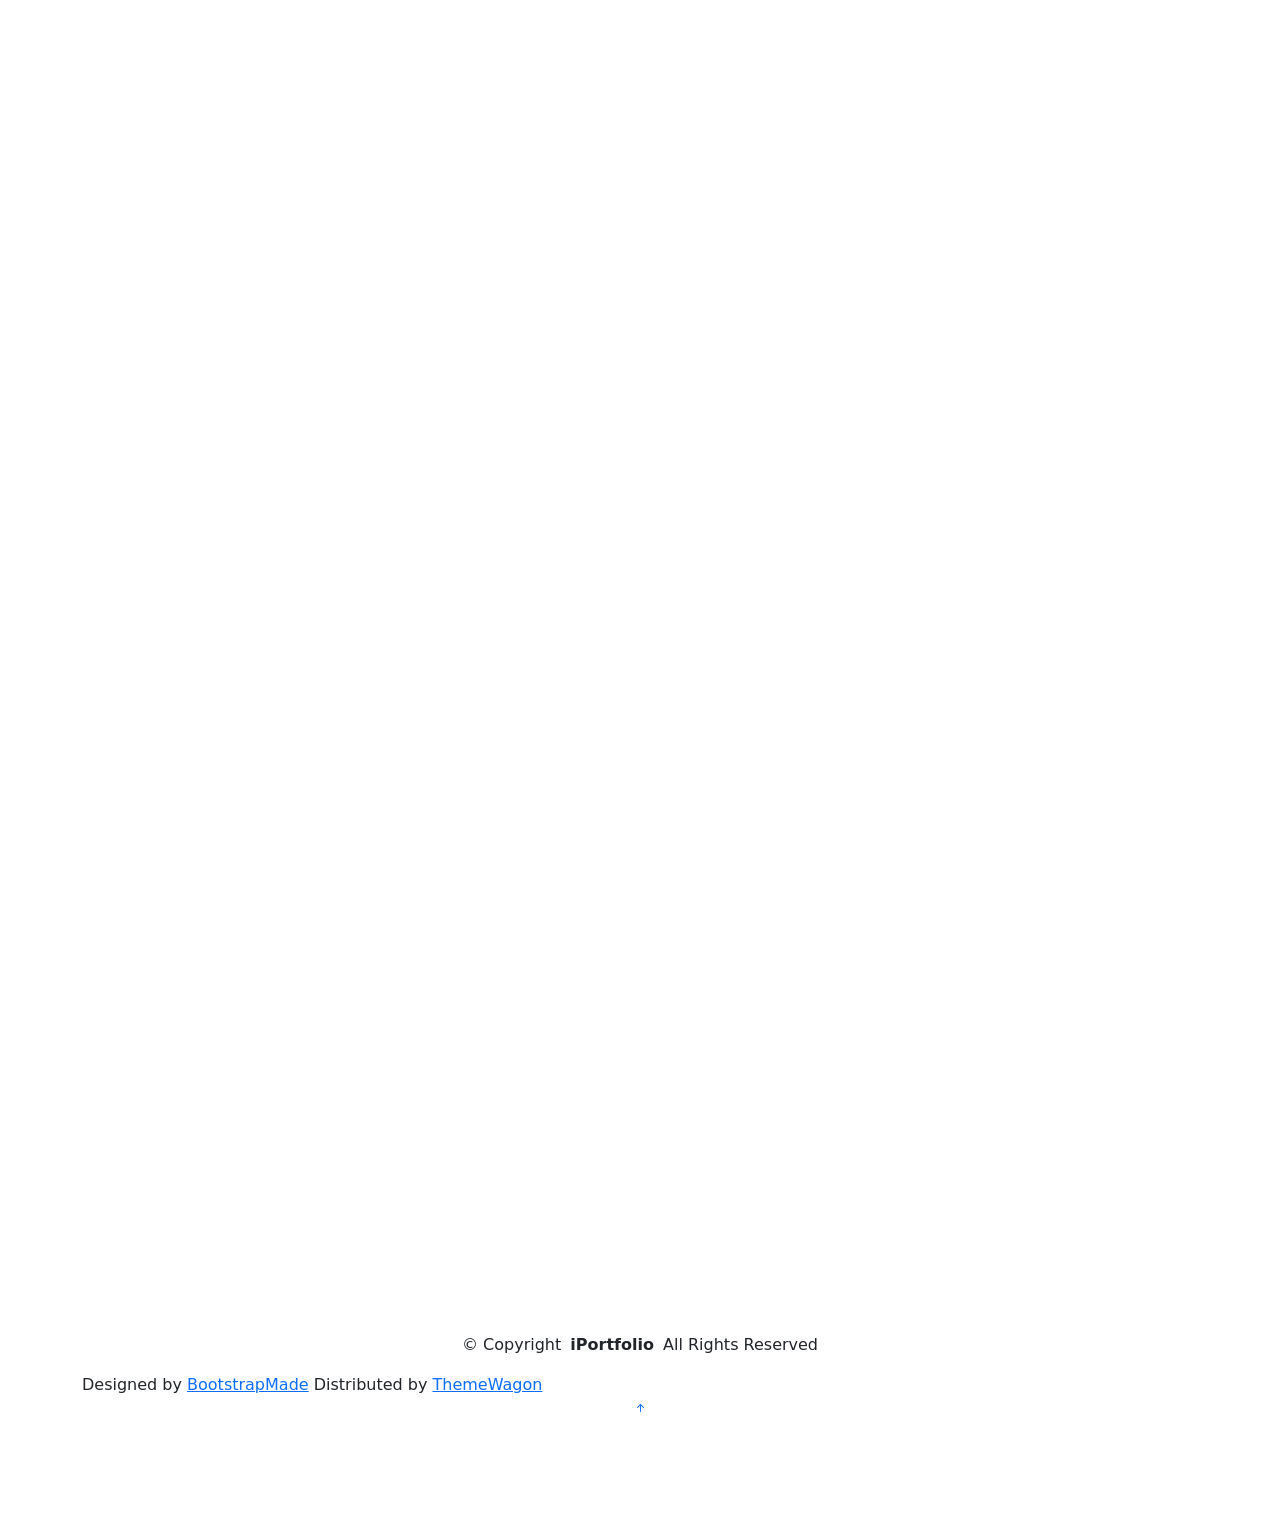
==== commit d655c26f: "Update index.html" ====
--- a/index.html
+++ b/index.html
@@ -139,15 +139,15 @@
 		          <li><i class="bi bi-chevron-right"></i> <strong>Professor desde:</strong> <span> 2012 </span></li>
 <!--              <li><i class="bi bi-chevron-right"></i> <strong>Website:</strong> <span>https://github.com/Adadtux/nicolauadadperfil</span></li> -->
                   <li><i class="bi bi-chevron-right"></i> <strong>City:</strong> <span>Teresina - PI</span></li>
+				  <li><i class="bi bi-chevron-right"></i> <strong>Age:</strong> <span>37</span></li>
                 </ul>
               </div>
-              <div class="col-lg-6">
+              <div class="col-lg-4">
                 <ul>
-                  <li><i class="bi bi-chevron-right"></i> <strong>Age:</strong> <span>37</span></li>
                   <li><i class="bi bi-chevron-right"></i> <strong>Degree:</strong> <span>Esp. em Segurança de Redes</span></li>
                   <li><i class="bi bi-chevron-right"></i> <strong>Email:</strong> <span>analista.nicolau@outlook.com</span></li>
                   <li><i class="bi bi-chevron-right"></i> <strong>Freelance:</strong> <span>Disponivel</span></li>
-		  <li><i class="bi bi-chevron-right"></i> <strong>Phone:</strong> <span> (86) 9.9931-2088</span></li>
+		          <li><i class="bi bi-chevron-right"></i> <strong>Phone:</strong> <span> (86) 9.9931-2088</span></li>
                 </ul>
               </div>
             </div>
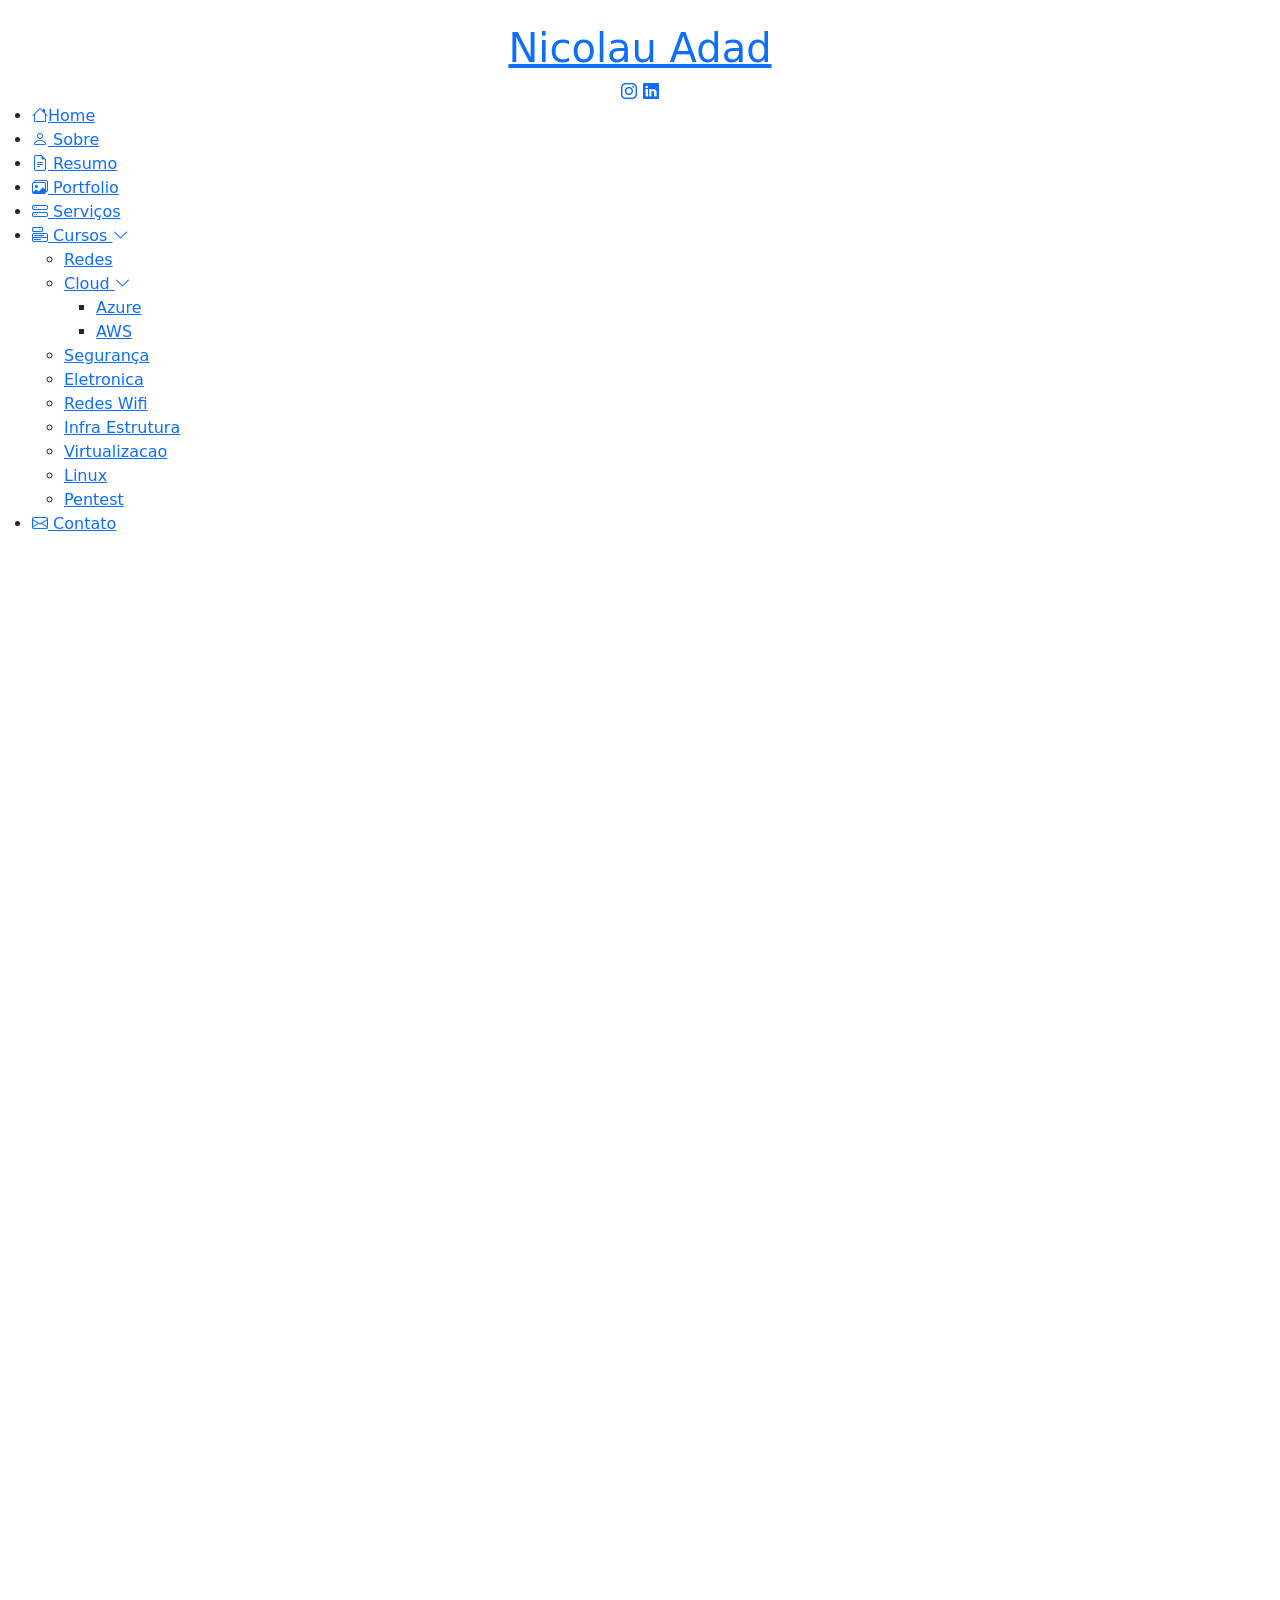
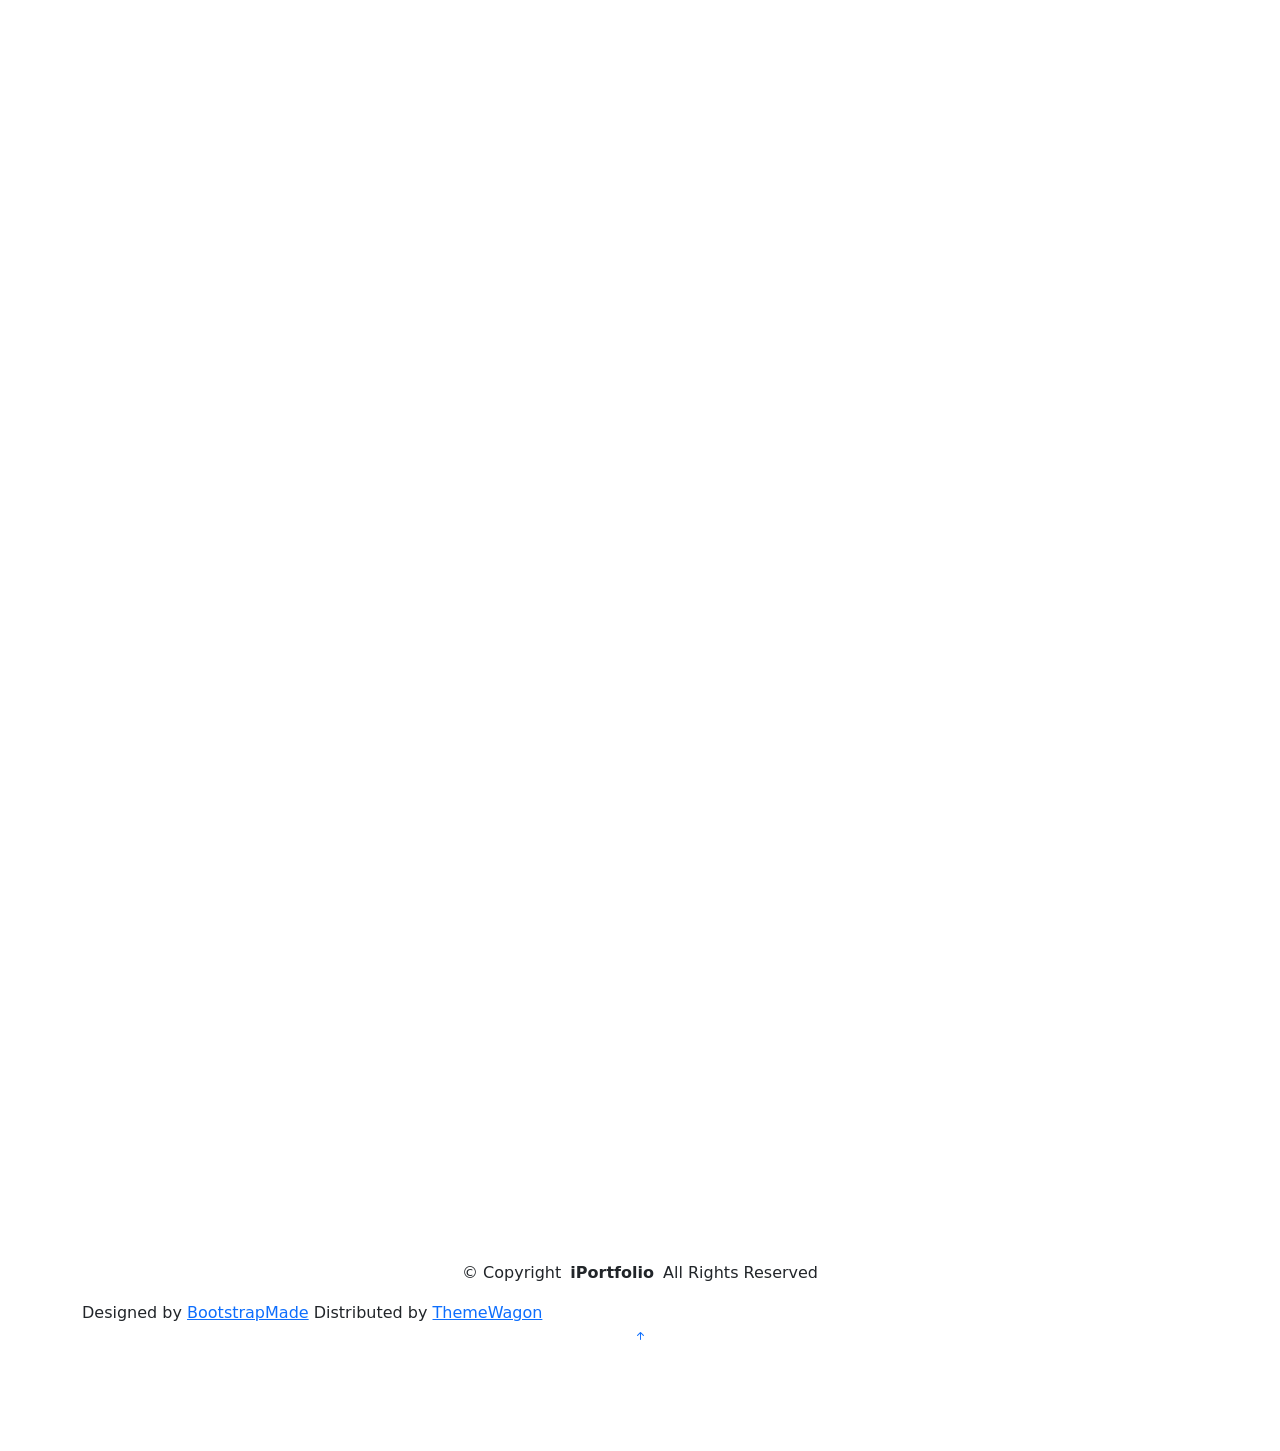
==== commit 55bf37c0: "Update index.html" ====
--- a/index.html
+++ b/index.html
@@ -142,7 +142,7 @@
 				  <li><i class="bi bi-chevron-right"></i> <strong>Age:</strong> <span>37</span></li>
                 </ul>
               </div>
-              <div class="col-lg-4">
+              <div class="col-lg-6">
                 <ul>
                   <li><i class="bi bi-chevron-right"></i> <strong>Degree:</strong> <span>Esp. em Segurança de Redes</span></li>
                   <li><i class="bi bi-chevron-right"></i> <strong>Email:</strong> <span>analista.nicolau@outlook.com</span></li>
@@ -399,7 +399,7 @@
 
             <div class="col-lg-4 col-md-6 portfolio-item isotope-item filter-branding">
               <div class="portfolio-content h-100">
-                <img src="assets/img/portfolio/branding-1.jpg" class="img-fluid" alt="">
+                <img src="assets/img/palestras/faculdademalta2026.jpg" class="img-fluid" alt="">
                 <div class="portfolio-info">
                   <h4>Palestra IA 2026</h4>
                   <p>Inteligencia Artificial - Faculdade Malta</p>
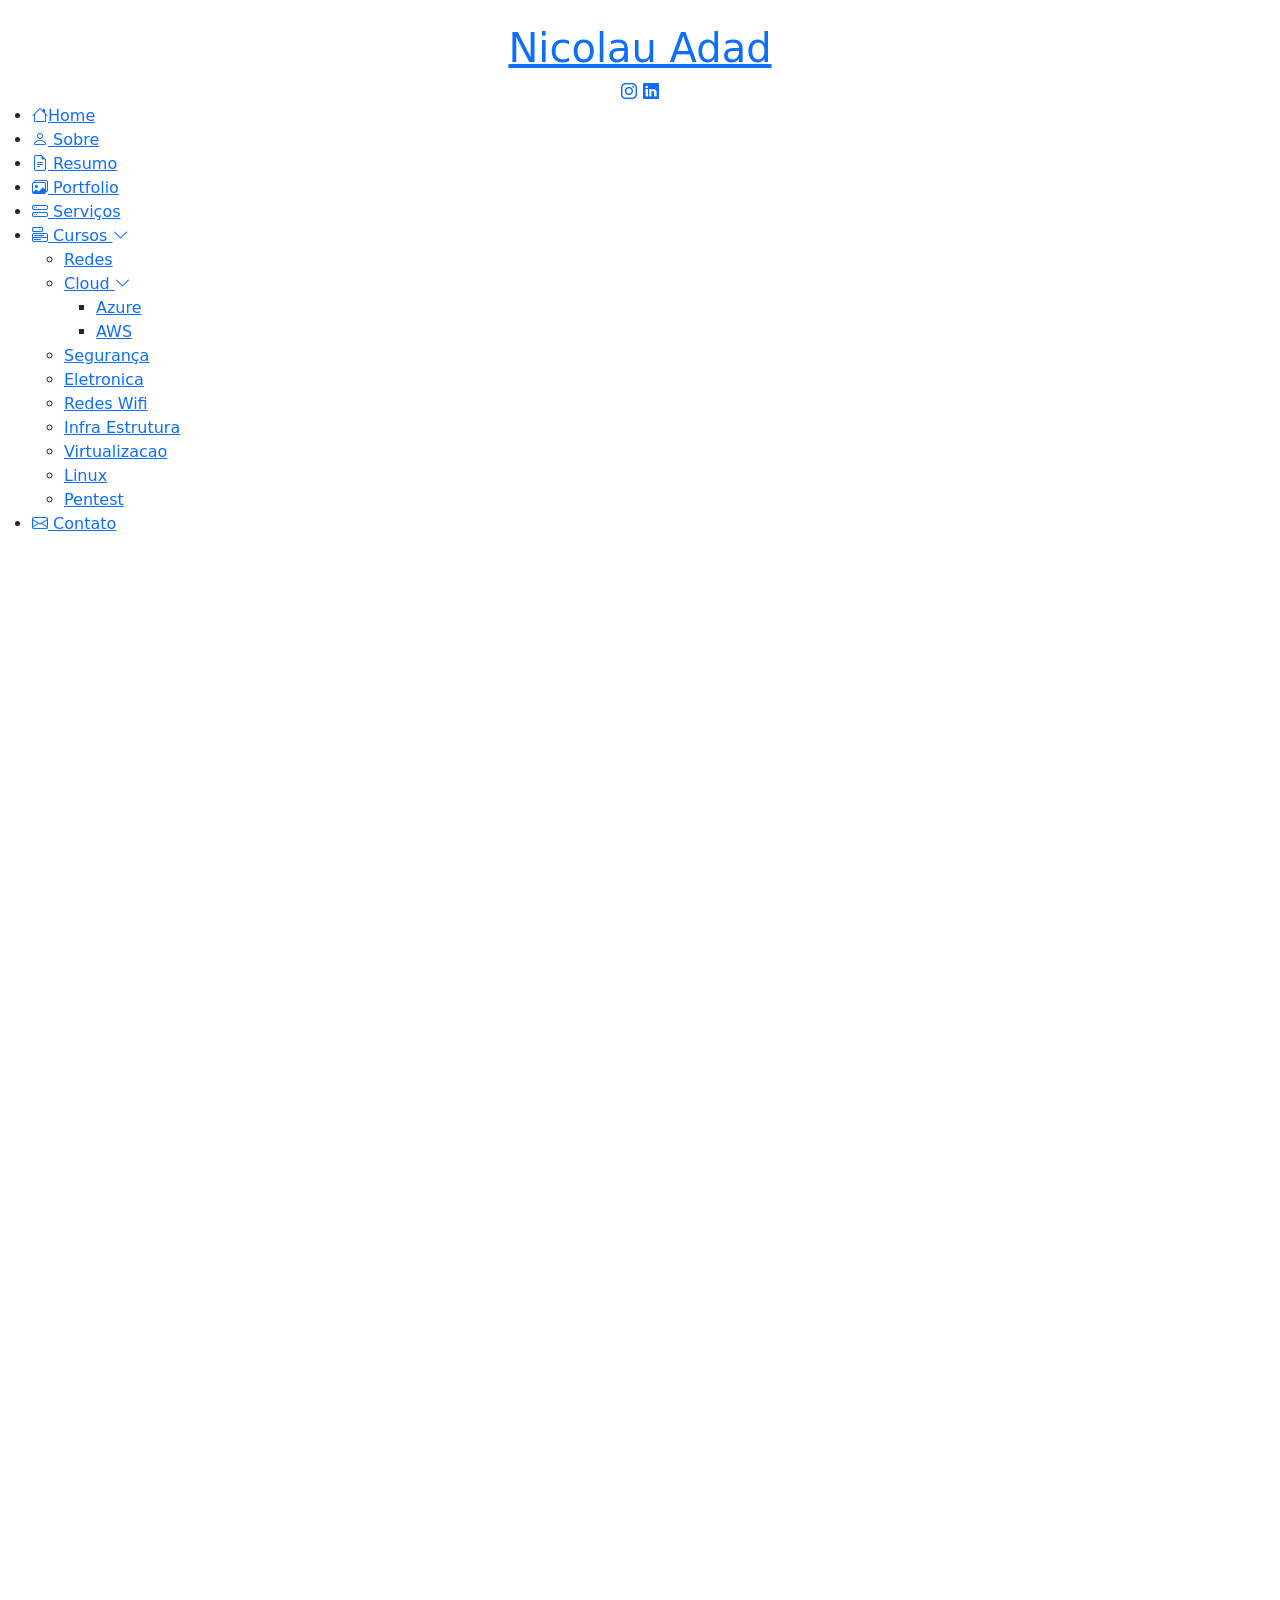
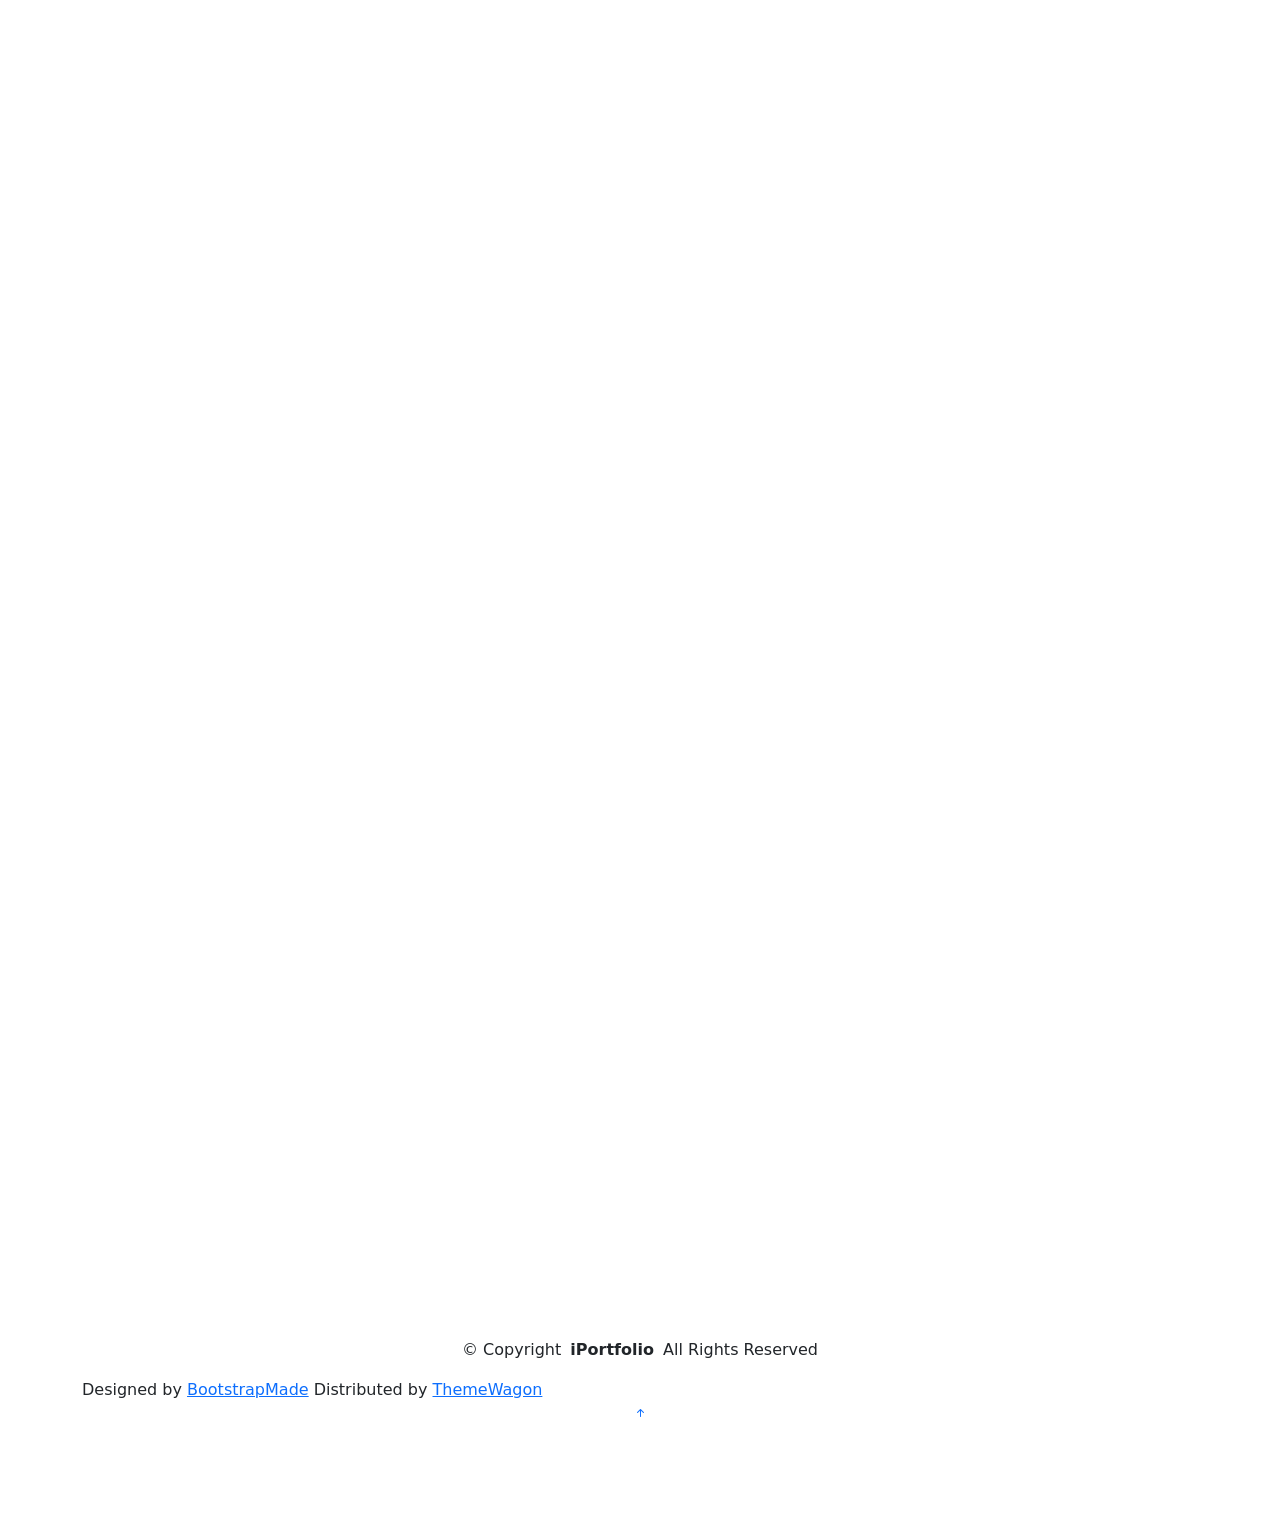
==== commit 3d52291c: "Update index.html" ====
--- a/index.html
+++ b/index.html
@@ -399,7 +399,7 @@
 
             <div class="col-lg-4 col-md-6 portfolio-item isotope-item filter-branding">
               <div class="portfolio-content h-100">
-                <img src="assets/img/palestras/faculdademalta2026.jpg" class="img-fluid" alt="">
+                <img src="assets/img/palestras/palestraIA2026.jpg" class="img-fluid" alt="">
                 <div class="portfolio-info">
                   <h4>Palestra IA 2026</h4>
                   <p>Inteligencia Artificial - Faculdade Malta</p>
@@ -447,11 +447,11 @@
 
             <div class="col-lg-4 col-md-6 portfolio-item isotope-item filter-branding">
               <div class="portfolio-content h-100">
-                <img src="assets/img/portfolio/branding-2.jpg" class="img-fluid" alt="">
-                <div class="portfolio-info">
-                  <h4>Branding 2</h4>
-                  <p>Lorem ipsum, dolor sit amet consectetur</p>
-                  <a href="assets/img/portfolio/branding-2.jpg" title="Branding 2" data-gallery="portfolio-gallery-branding" class="glightbox preview-link"><i class="bi bi-zoom-in"></i></a>
+                <img src="assets/img/palestras/SemanaPresenteReverdosa2025.2__.jpeg" class="img-fluid" alt="">
+                <div class="portfolio-info">
+                  <h4>Semana Presente - Escola Reverdosa</h4>
+                  <p>Entre Dados e Duvidas: Como avaliar noticias e proteger a mente</p>
+                  <a href="assets/img/palestra/sustentabilidade1.png" title="Semana Presente - Escola Reverdosa" data-gallery="portfolio-gallery-branding" class="glightbox preview-link"><i class="bi bi-zoom-in"></i></a>
                   <a href="portfolio-details.html" title="More Details" class="details-link"><i class="bi bi-link-45deg"></i></a>
                 </div>
               </div>
@@ -495,11 +495,11 @@
 
             <div class="col-lg-4 col-md-6 portfolio-item isotope-item filter-branding">
               <div class="portfolio-content h-100">
-                <img src="assets/img/portfolio/branding-3.jpg" class="img-fluid" alt="">
-                <div class="portfolio-info">
-                  <h4>Branding 3</h4>
-                  <p>Lorem ipsum, dolor sit amet consectetur</p>
-                  <a href="assets/img/portfolio/branding-3.jpg" title="Branding 2" data-gallery="portfolio-gallery-branding" class="glightbox preview-link"><i class="bi bi-zoom-in"></i></a>
+                <img src="assets/img/palestras/segurancanainternet-iema-2024.png" class="img-fluid" alt="">
+                <div class="portfolio-info">
+                  <h4>Palestra IEMA 2024</h4>
+                  <p>Segurança na Internet: Tipos de Ataques Hackers</p>
+                  <a href="assets/img/palestras/Iema2024.jpg" title="Palestra IEMA 2024" data-gallery="portfolio-gallery-branding" class="glightbox preview-link"><i class="bi bi-zoom-in"></i></a>
                   <a href="portfolio-details.html" title="More Details" class="details-link"><i class="bi bi-link-45deg"></i></a>
                 </div>
               </div>
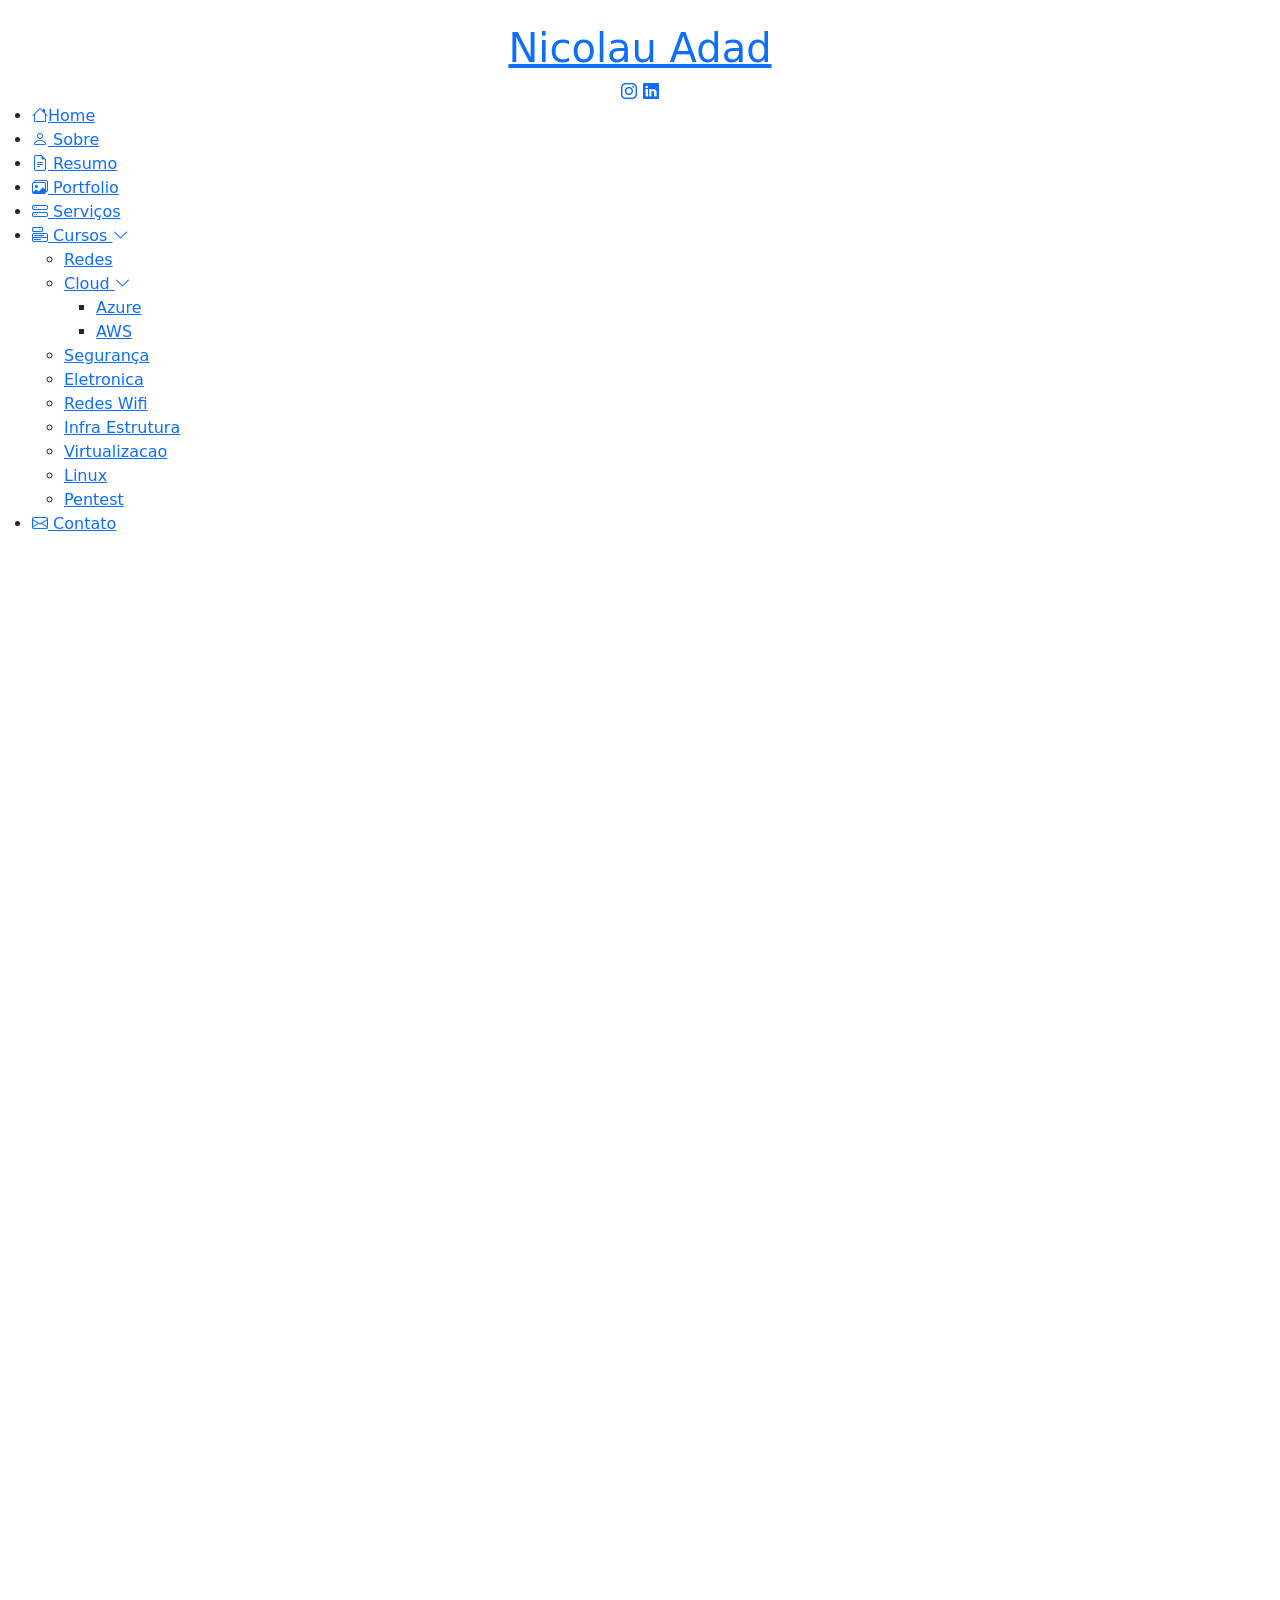
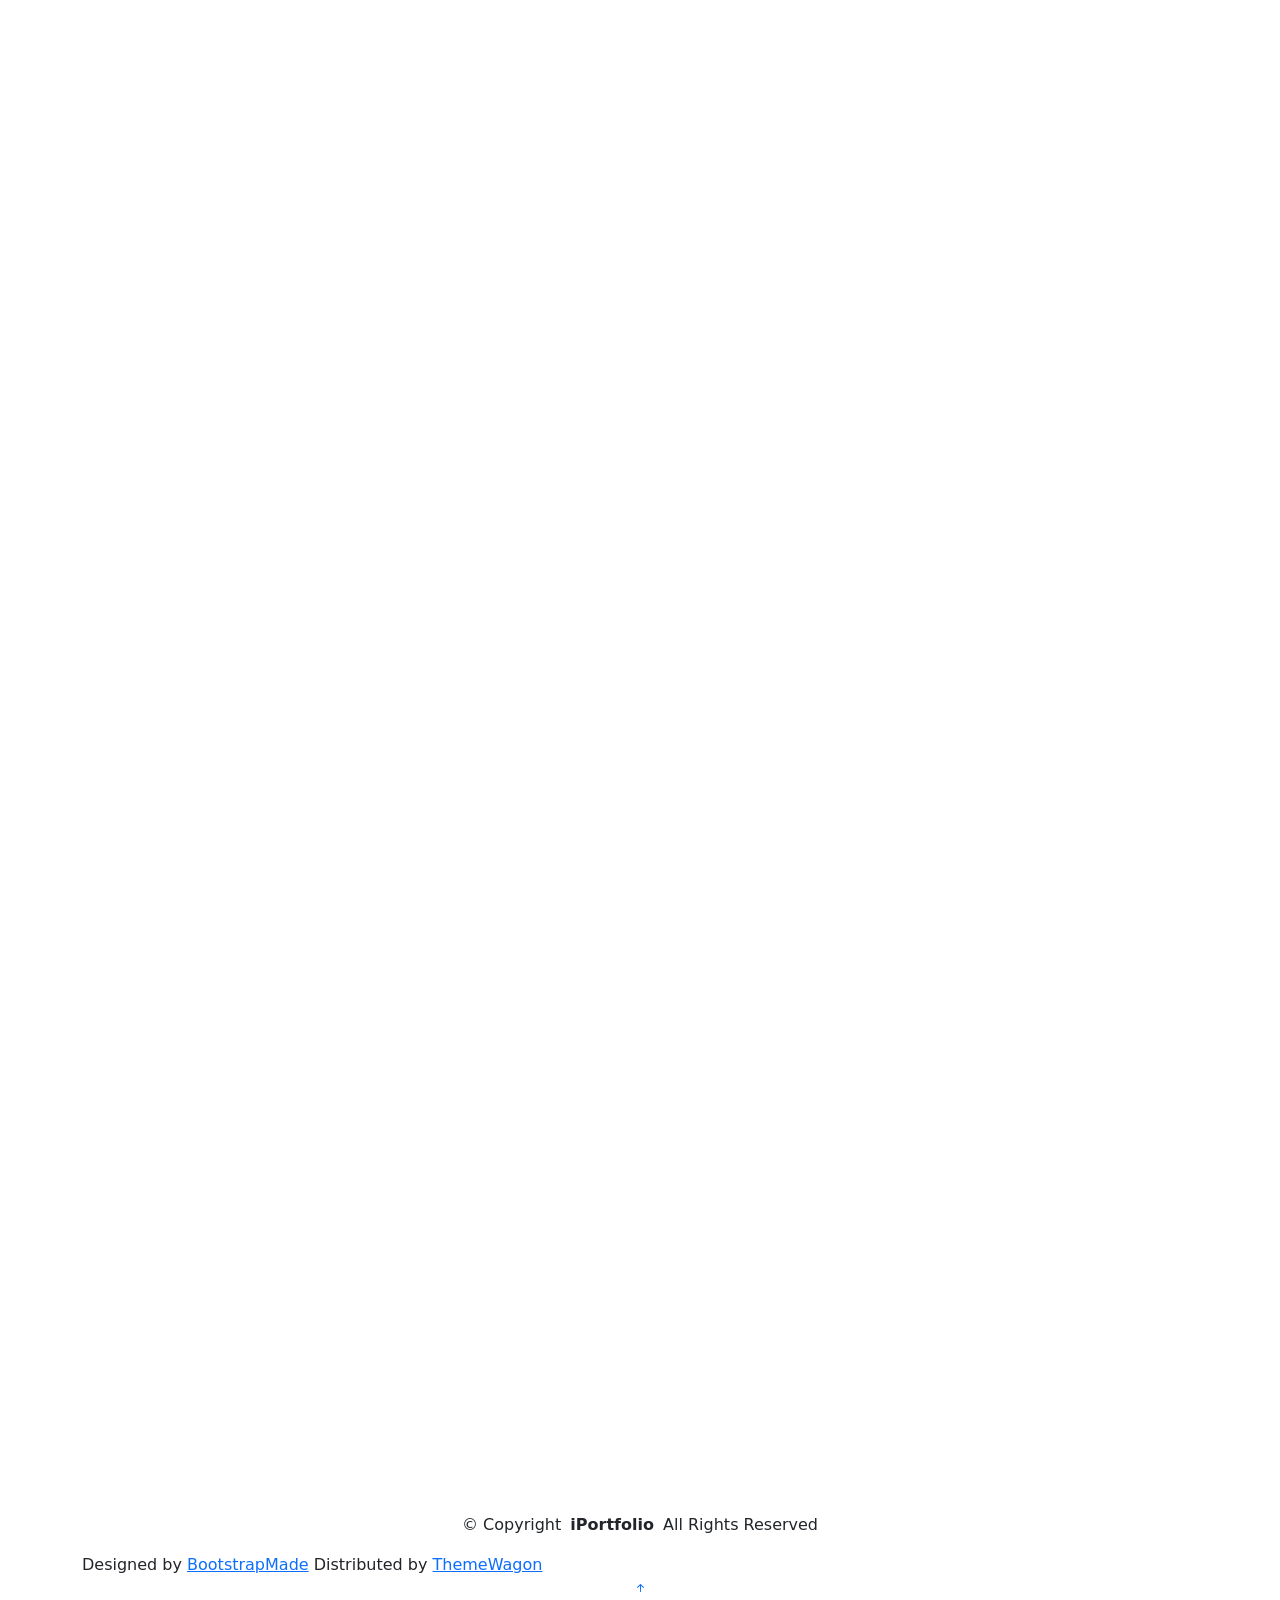
==== commit 9386e8ff: "Update index.html" ====
--- a/index.html
+++ b/index.html
@@ -495,7 +495,7 @@
 
             <div class="col-lg-4 col-md-6 portfolio-item isotope-item filter-branding">
               <div class="portfolio-content h-100">
-                <img src="assets/img/palestras/segurancanainternet-iema-2024.png" class="img-fluid" alt="">
+                <img src="assets/img/palestras/segurancanainternet-iema2024.png" class="img-fluid" alt="">
                 <div class="portfolio-info">
                   <h4>Palestra IEMA 2024</h4>
                   <p>Segurança na Internet: Tipos de Ataques Hackers</p>
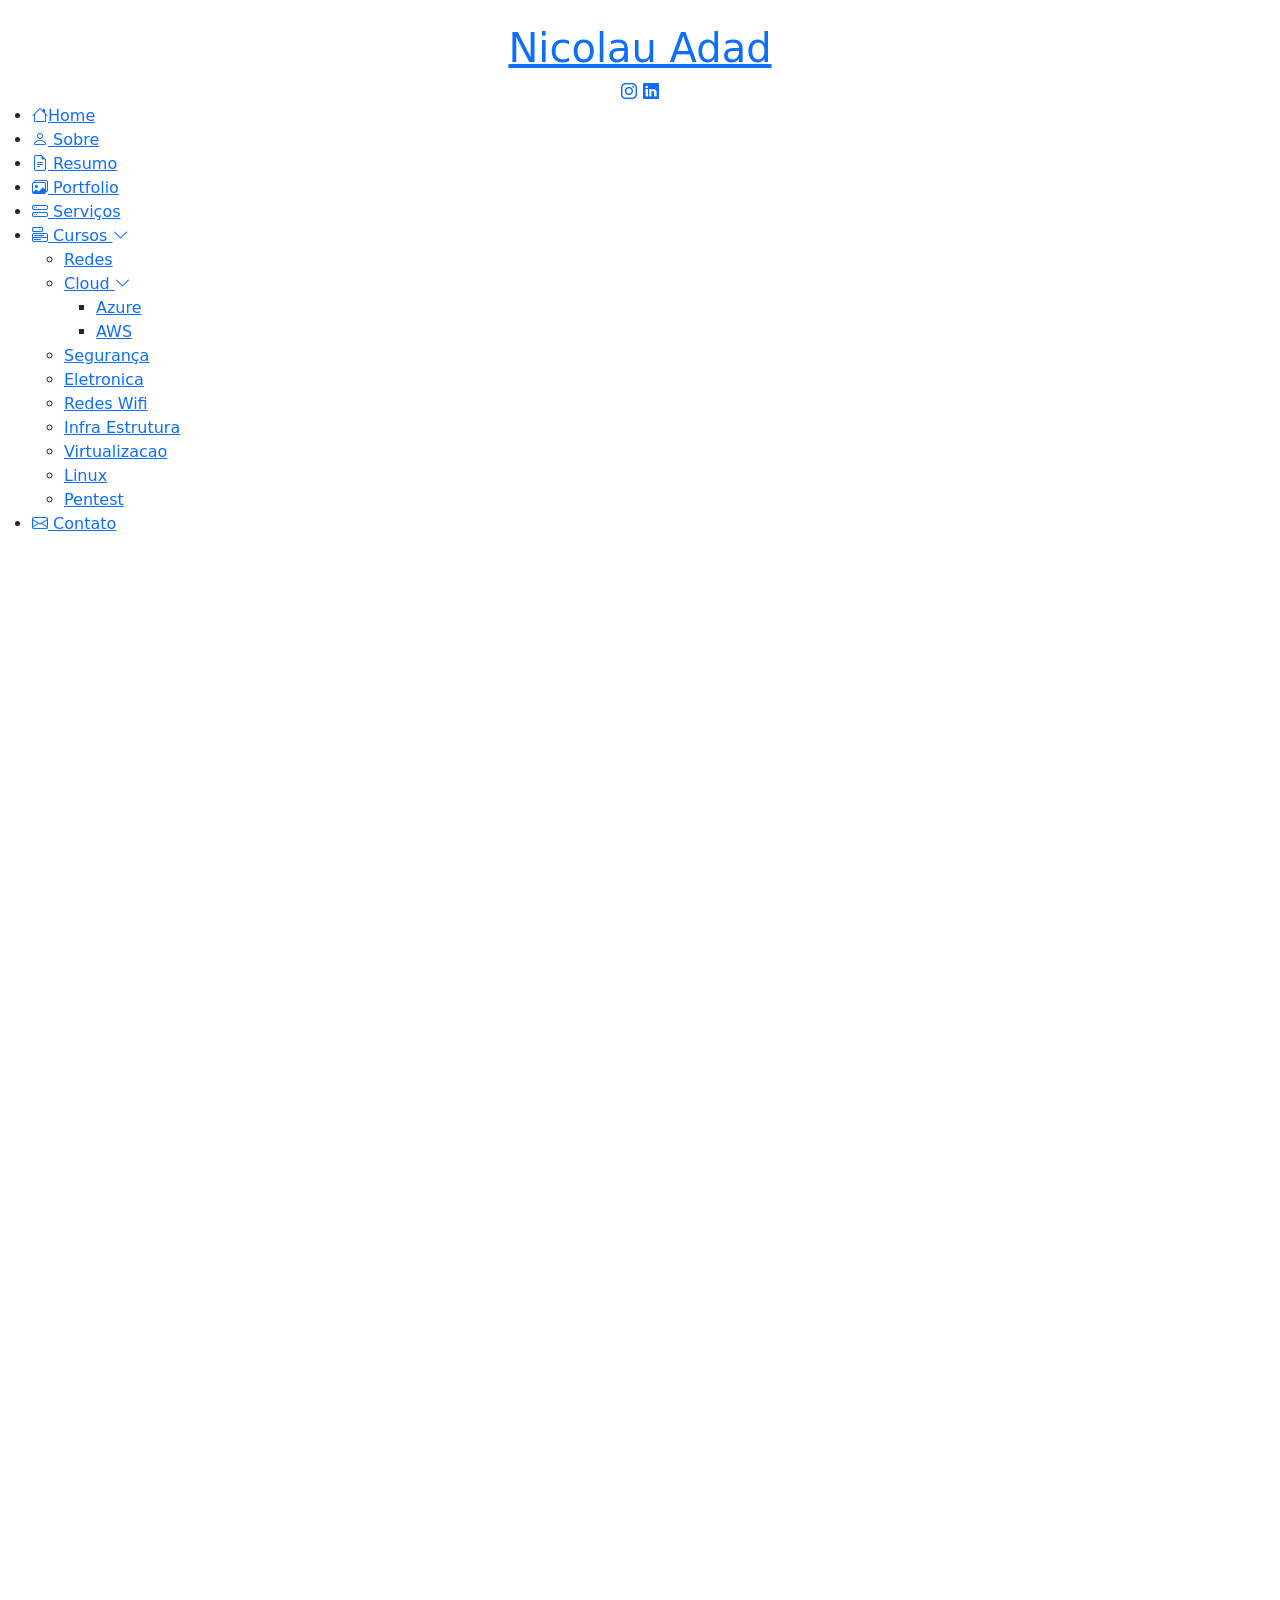
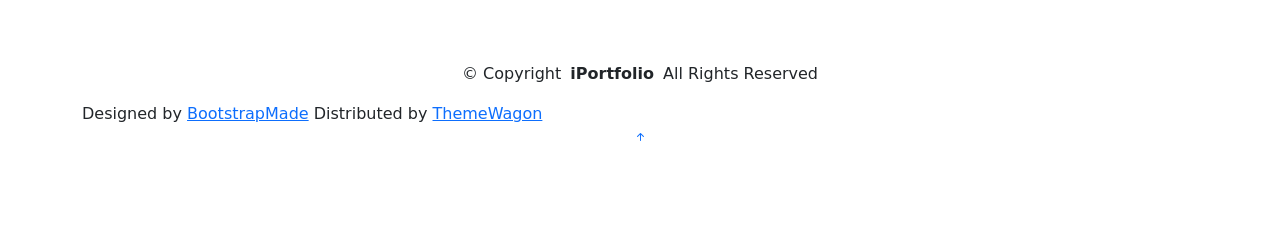
==== commit 1d4544ef: "Update index.html" ====
--- a/index.html
+++ b/index.html
@@ -451,7 +451,7 @@
                 <div class="portfolio-info">
                   <h4>Semana Presente - Escola Reverdosa</h4>
                   <p>Entre Dados e Duvidas: Como avaliar noticias e proteger a mente</p>
-                  <a href="assets/img/palestra/sustentabilidade1.png" title="Semana Presente - Escola Reverdosa" data-gallery="portfolio-gallery-branding" class="glightbox preview-link"><i class="bi bi-zoom-in"></i></a>
+                  <a href="assets/img/palestras/sustentabilidade1.png" title="Palestra Escola Reverdosa - Entre Dados e Duvidas: Como avaliar noticias e proteger a mente" data-gallery="portfolio-gallery-branding" class="glightbox preview-link"><i class="bi bi-zoom-in"></i></a>
                   <a href="portfolio-details.html" title="More Details" class="details-link"><i class="bi bi-link-45deg"></i></a>
                 </div>
               </div>
@@ -499,7 +499,19 @@
                 <div class="portfolio-info">
                   <h4>Palestra IEMA 2024</h4>
                   <p>Segurança na Internet: Tipos de Ataques Hackers</p>
-                  <a href="assets/img/palestras/Iema2024.jpg" title="Palestra IEMA 2024" data-gallery="portfolio-gallery-branding" class="glightbox preview-link"><i class="bi bi-zoom-in"></i></a>
+                  <a href="assets/img/palestras/Iema2024.jpg" title="Palestra IEMA 2024 - Segurança na Internet: Conhecendo os diversos tipos de Ataques Hacker" data-gallery="portfolio-gallery-branding" class="glightbox preview-link"><i class="bi bi-zoom-in"></i></a>
+                  <a href="portfolio-details.html" title="More Details" class="details-link"><i class="bi bi-link-45deg"></i></a>
+                </div>
+              </div>
+            </div><!-- End Portfolio Item -->
+
+			<div class="col-lg-4 col-md-6 portfolio-item isotope-item filter-branding">
+              <div class="portfolio-content h-100">
+                <img src="assets/img/palestras/sustentabilidadereverdosa.png" class="img-fluid" alt="">
+                <div class="portfolio-info">
+                  <h4>Palestra Reverdosa 2025</h4>
+                  <p>Sustentabilidade, Inovacao e Tecnologia</p>
+                  <a href="assets/img/palestras/IMG-20240423-WA0000.jpg" title="Palestra Reverdosa 2025: Sustentabilidade, Inovacao e Tecnologia no ambiente corporativo" data-gallery="portfolio-gallery-branding" class="glightbox preview-link"><i class="bi bi-zoom-in"></i></a>
                   <a href="portfolio-details.html" title="More Details" class="details-link"><i class="bi bi-link-45deg"></i></a>
                 </div>
               </div>
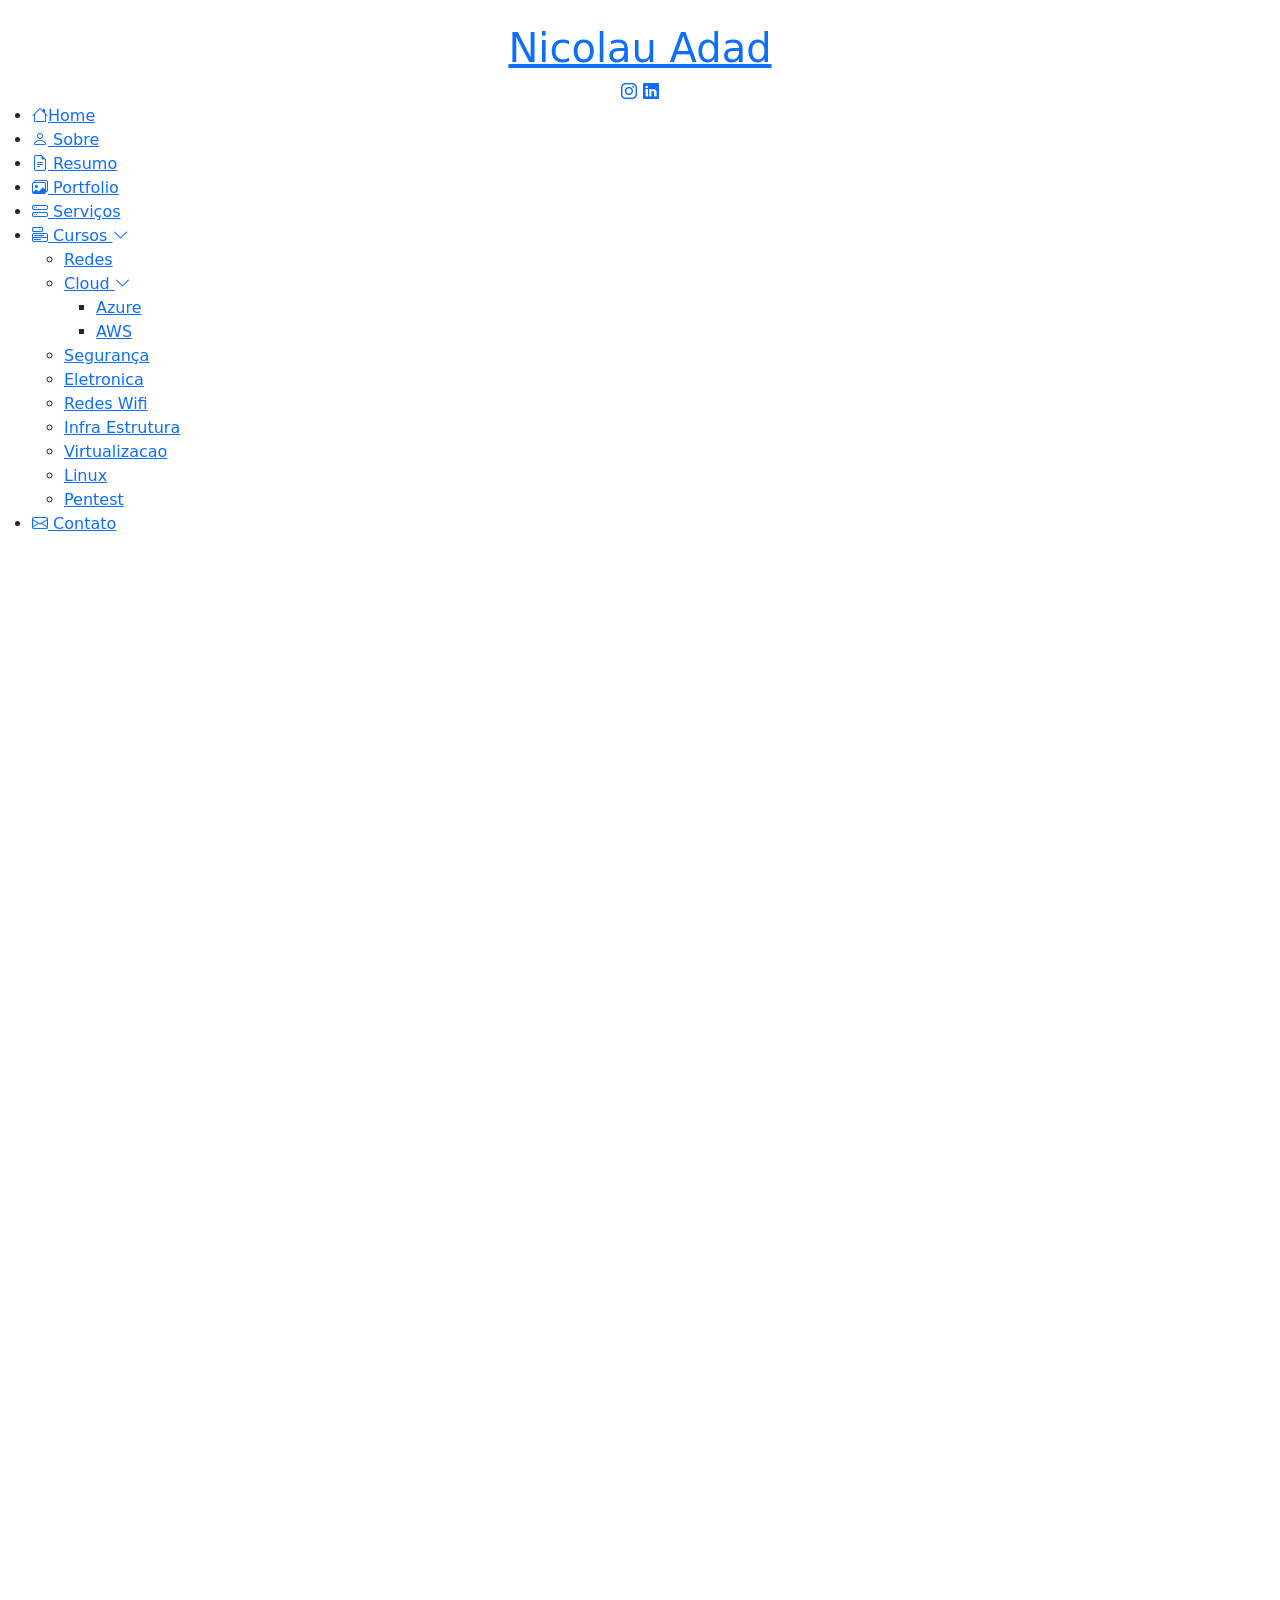
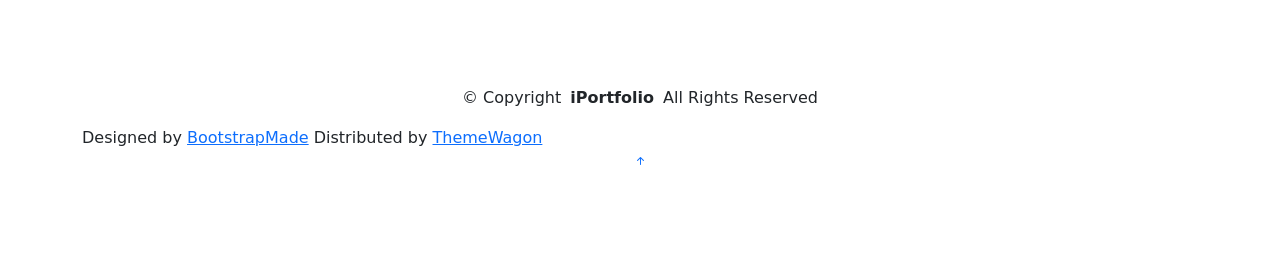
==== commit 30c4d951: "Update index.html" ====
--- a/index.html
+++ b/index.html
@@ -517,6 +517,20 @@
               </div>
             </div><!-- End Portfolio Item -->
 
+			<div class="col-lg-4 col-md-6 portfolio-item isotope-item filter-branding">
+              <div class="portfolio-content h-100">
+                <img src="assets/img/palestras/PalestraSenac2023.10.png" class="img-fluid" alt="">
+                <div class="portfolio-info">
+                  <h4>Palestra Senac 2023</h4>
+                  <p>Segurança na Internet - Tecnicas de proteção de Dados</p>
+                  <a href="assets/img/palestras/PalestraSenac2023.10.png" title="Palestra Senac 2023 em Teresina PI. Segurança na Internet - Tecnicas de proteção de Dados" data-gallery="portfolio-gallery-branding" class="glightbox preview-link"><i class="bi bi-zoom-in"></i></a>
+                  <a href="portfolio-details.html" title="More Details" class="details-link"><i class="bi bi-link-45deg"></i></a>
+                </div>
+              </div>
+            </div><!-- End Portfolio Item -->
+
+
+			  
             <div class="col-lg-4 col-md-6 portfolio-item isotope-item filter-books">
               <div class="portfolio-content h-100">
                 <img src="assets/img/portfolio/books-3.jpg" class="img-fluid" alt="">
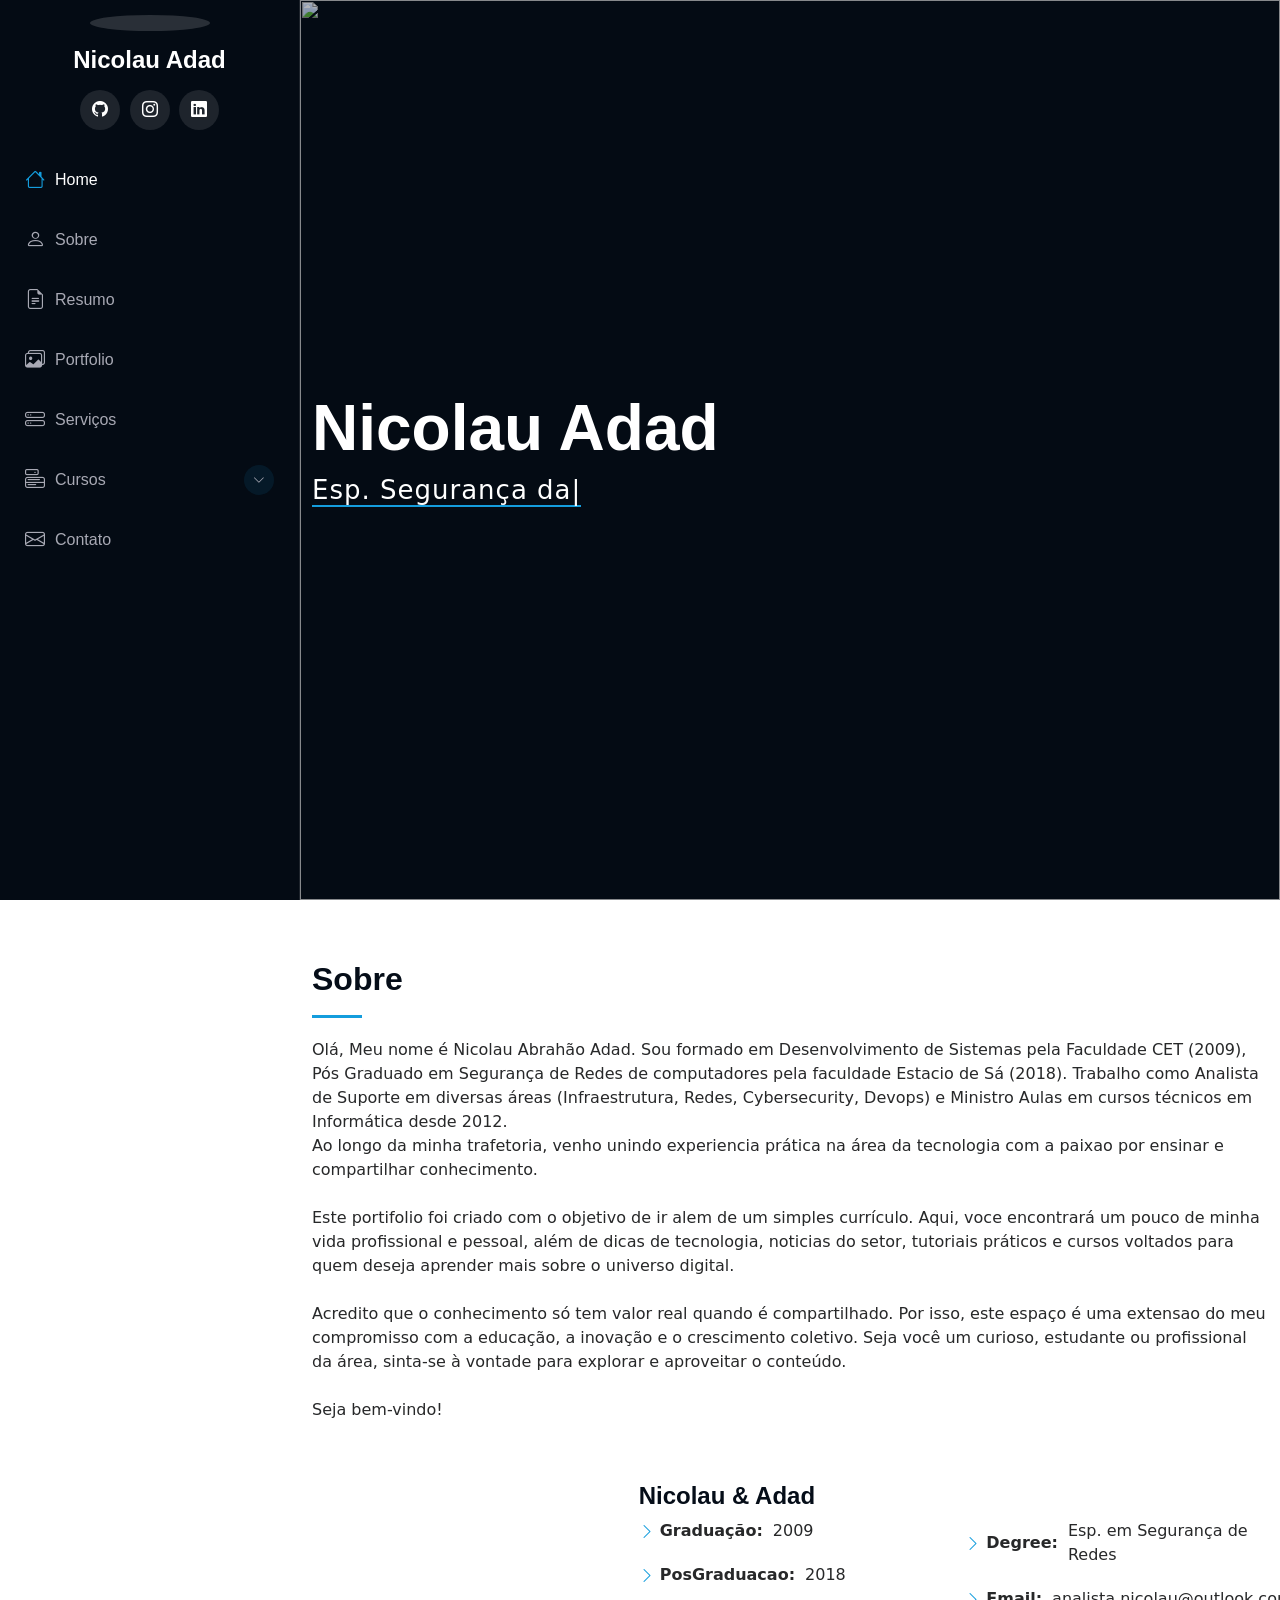
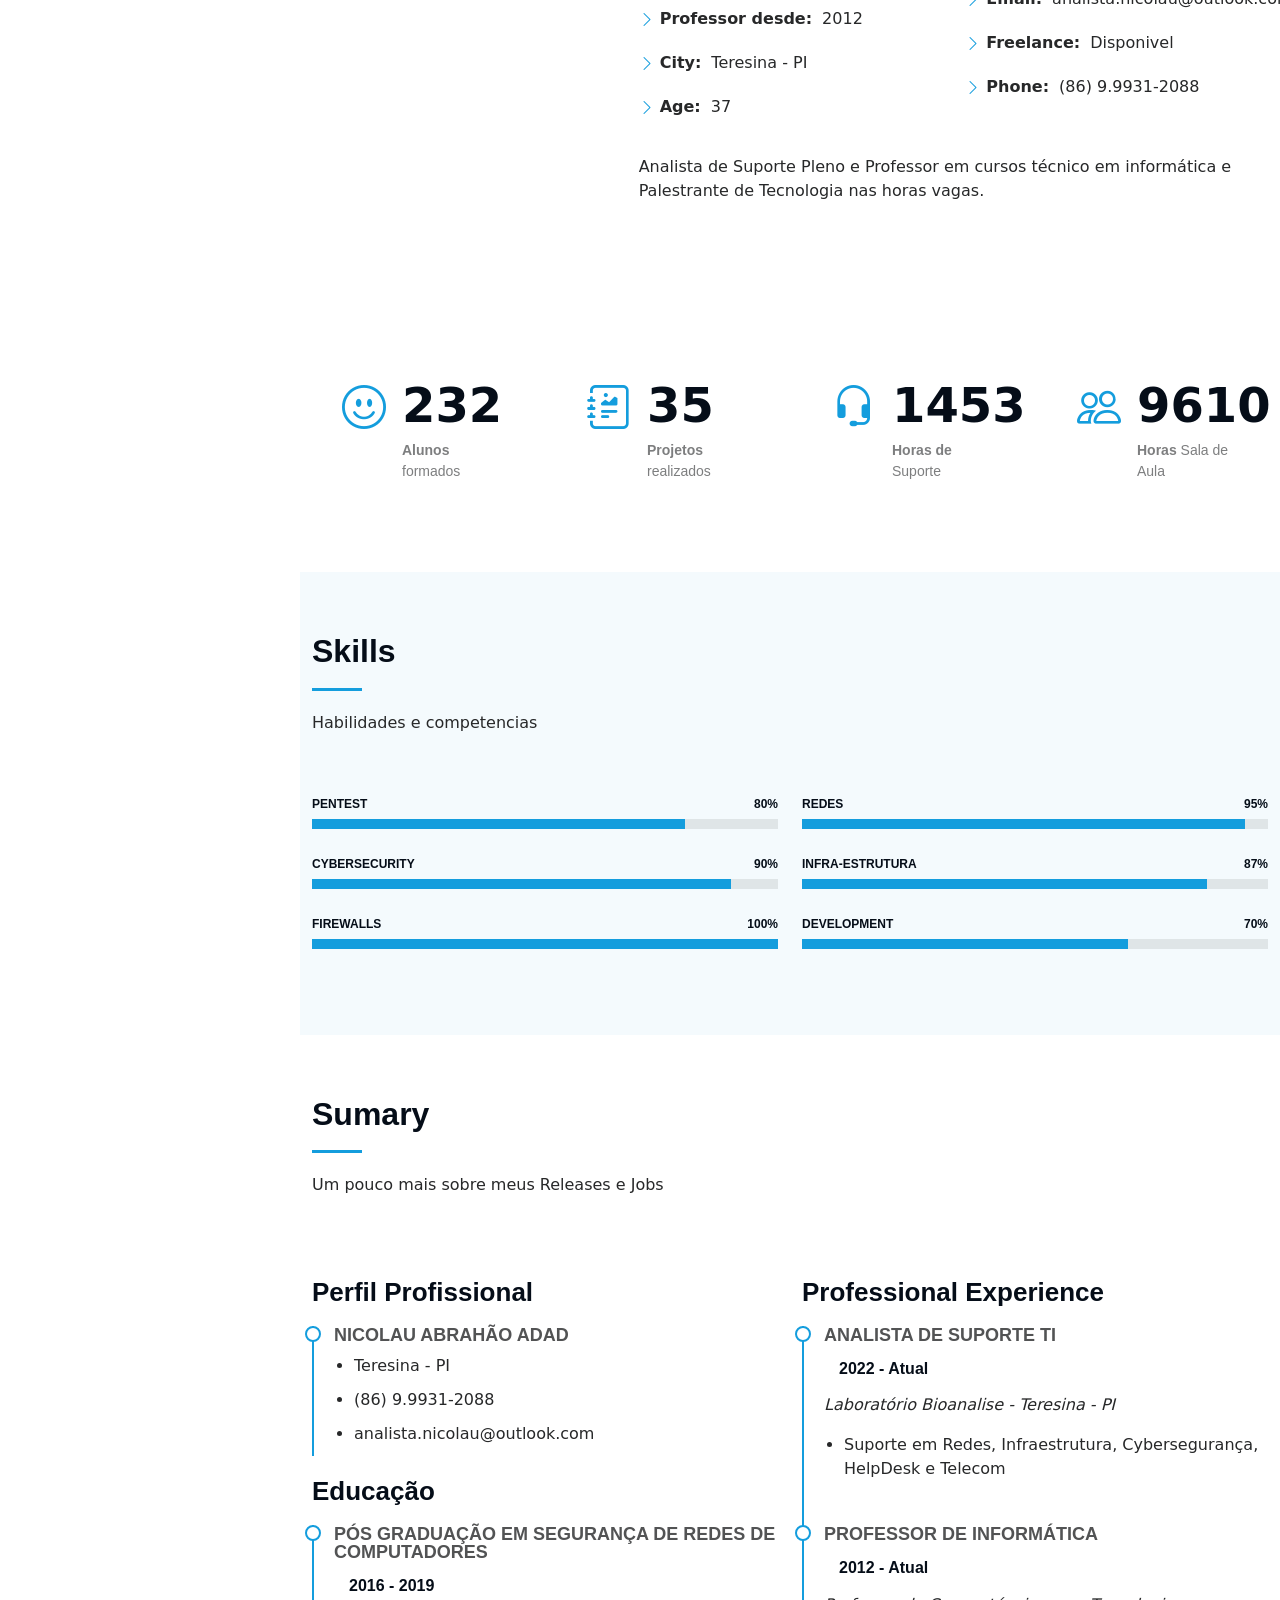
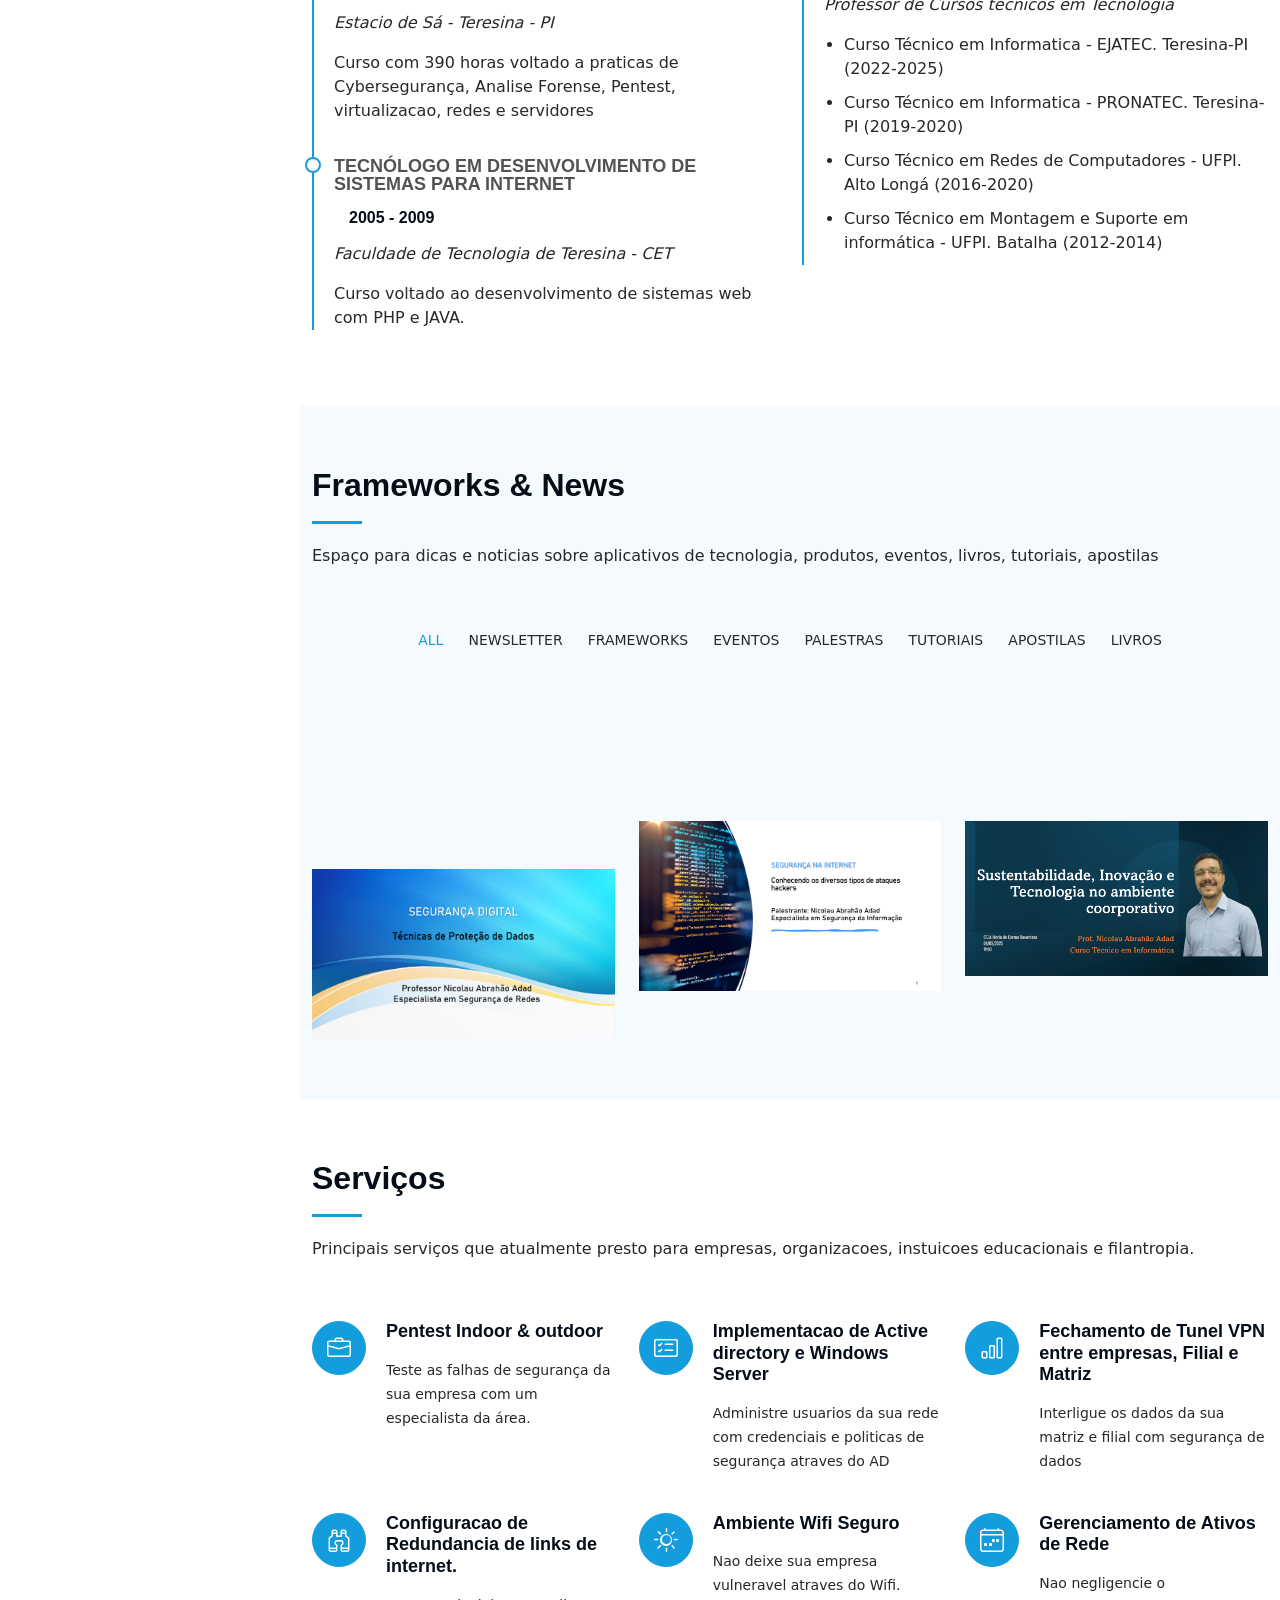
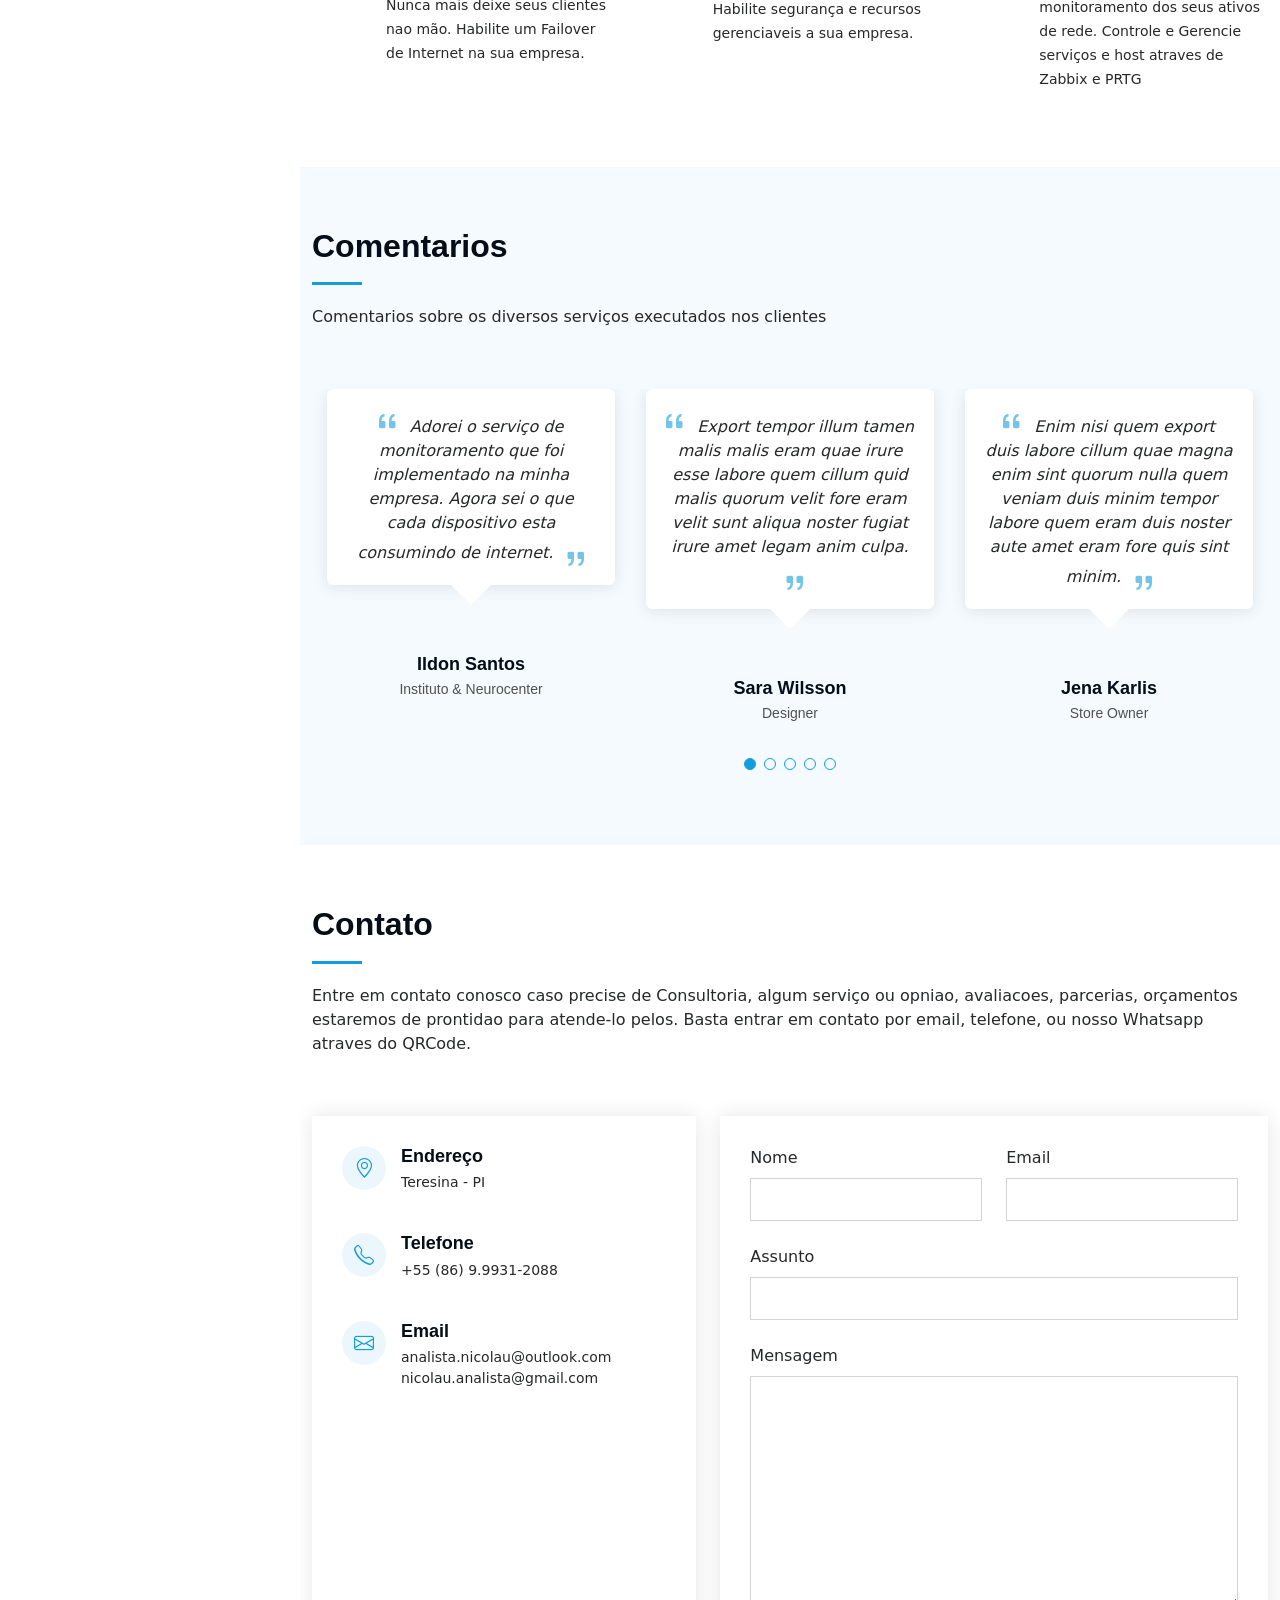
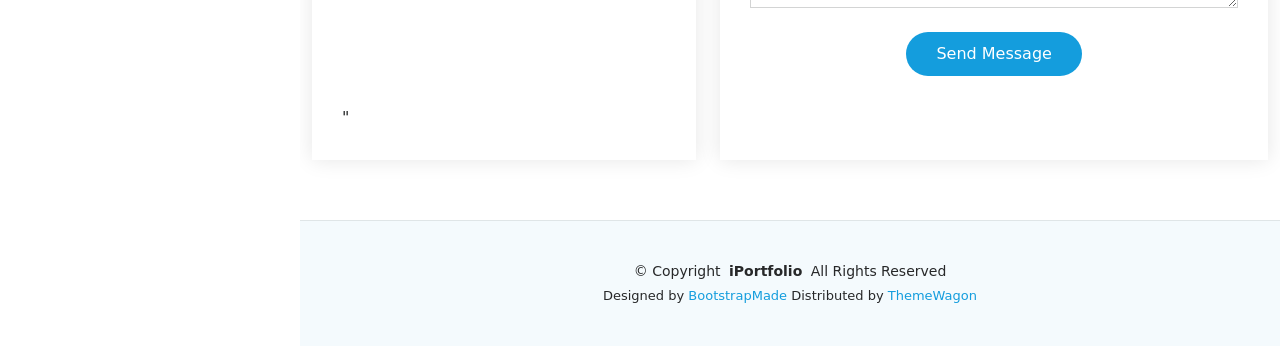
==== commit f974b8dd: "upgrade" ====
--- a/index.html
+++ b/index.html
@@ -54,6 +54,7 @@
     <div class="social-links text-center">
 <!--  <a href="#" class="twitter"><i class="bi bi-twitter-x"></i></a> -->
 <!--  <a href="#" class="facebook"><i class="bi bi-facebook"></i></a> -->
+      <a href="https://github.com/Adadtux" target="_blank" class="github"><i class="bi bi-github"></i></a>
       <a href="https://www.instagram.com/nicolau.adad/" target="_blank" class="instagram"><i class="bi bi-instagram"></i></a>
 <!--  <a href="#" class="google-plus"><i class="bi bi-skype"></i></a> -->
       <a href="https://www.linkedin.com/in/nicolauadad/" target="_blank" class="linkedin"><i class="bi bi-linkedin"></i></a>
@@ -111,10 +112,10 @@
       <!-- Section Title -->
       <div class="container section-title" data-aos="fade-up">
         <h2>Sobre</h2>
-          <p>Olá, Meu nome é Nicolau Abrahão Adad. Sou formado em Analises de Sistemas pela Faculdade CET (2009), Pós Graduado em Segurança de Redes de computadores (2018). Trabalho como Analista de Sistemas e Ministro Aulas em cursos técnicos em Informática desde 2012.</p>
-	  <p>Ao longo da minha trafetoria, venho unindo experiencia pratica na área da tecnolgia com a paixao por ensinar e compartilhar conhecimento.</p>
+          <p>Olá, Meu nome é Nicolau Abrahão Adad. Sou formado em Desenvolvimento de Sistemas pela Faculdade CET (2009), Pós Graduado em Segurança de Redes de computadores pela faculdade Estacio de Sá (2018). Trabalho como Analista de Suporte em diversas áreas (Infraestrutura, Redes, Cybersecurity, Devops) e Ministro Aulas em cursos técnicos em Informática desde 2012.</p>
+	  <p>Ao longo da minha trafetoria, venho unindo experiencia prática na área da tecnologia com a paixao por ensinar e compartilhar conhecimento.</p>
 	    </br>
-	  <p>Este portifolio foi criado com o objetivo de ir alem de um simples curriculo. Aqui, voce encontrará um pouco da minha vida pessoal, uma visao mais proxima da minha carreira profissional, além de dicas de tecnologia, noticias do setor, tutoriais práticos e cursos voltados para quem deseja aprender mais sobre o universo digital.</p>
+	  <p>Este portifolio foi criado com o objetivo de ir alem de um simples currículo. Aqui, voce encontrará um pouco de minha vida profissional e pessoal, além de dicas de tecnologia, noticias do setor, tutoriais práticos e cursos voltados para quem deseja aprender mais sobre o universo digital.</p>
 	    </br>
 	  <p>Acredito que o conhecimento só tem valor real quando é compartilhado. Por isso, este espaço é uma extensao do meu compromisso com a educação, a inovação e o crescimento coletivo. Seja você um curioso, estudante ou profissional da área, sinta-se à vontade para explorar e aproveitar o conteúdo. </p>
 	    </br>
@@ -152,7 +153,7 @@
               </div>
             </div>
             <p class="py-3">
-<!--              Descricao de alguma coisa --> Atualmente trabalho como Analista de Suporte Pleno e Professor em cursos técnico em informática e Palestrante de Tecnologia.
+<!--              Descricao de alguma coisa --> Analista de Suporte Pleno e Professor em cursos técnico em informática e Palestrante de Tecnologia nas horas vagas.
             </p>
           </div>
         </div>
@@ -281,7 +282,7 @@
       <!-- Section Title -->
       <div class="container section-title" data-aos="fade-up">
         <h2>Sumary</h2>
-        <p>Um pouco mais das minhas ultimas atividades e trabalho</p>
+        <p>Um pouco mais sobre meus Releases e Jobs</p>
       </div><!-- End Section Title -->
 
       <div class="container">
@@ -365,10 +366,13 @@
 
           <ul class="portfolio-filters isotope-filters" data-aos="fade-up" data-aos-delay="100">
             <li data-filter="*" class="filter-active">All</li>
+            <li data-filter=".filter-app">Newsletter</li>
             <li data-filter=".filter-app">Frameworks</li>
+            <li data-filter=".filter-app">Eventos</li>
+            <li data-filter=".filter-branding">Palestras</li>
             <li data-filter=".filter-product">Tutoriais</li>
-            <li data-filter=".filter-branding">Palestras</li>
-            <li data-filter=".filter-books">News</li>
+            <li data-filter=".filter-product">Apostilas</li>
+            <li data-filter=".filter-product">Livros</li>
           </ul><!-- End Portfolio Filters -->
 
           <div class="row gy-4 isotope-container" data-aos="fade-up" data-aos-delay="200">
@@ -519,7 +523,7 @@
 
 			<div class="col-lg-4 col-md-6 portfolio-item isotope-item filter-branding">
               <div class="portfolio-content h-100">
-                <img src="assets/img/palestras/PalestraSenac2023.10.png" class="img-fluid" alt="">
+                <img src="assets/img/palestras/senacdigital2023.png" class="img-fluid" alt="">
                 <div class="portfolio-info">
                   <h4>Palestra Senac 2023</h4>
                   <p>Segurança na Internet - Tecnicas de proteção de Dados</p>
--- a/assets/css/main.css
+++ b/assets/css/main.css
@@ -0,0 +1,1285 @@
+/**
+* Template Name: iPortfolio
+* Template URL: https://bootstrapmade.com/iportfolio-bootstrap-portfolio-websites-template/
+* Updated: Jun 29 2024 with Bootstrap v5.3.3
+* Author: BootstrapMade.com
+* License: https://bootstrapmade.com/license/
+*/
+
+/*--------------------------------------------------------------
+# Font & Color Variables
+# Help: https://bootstrapmade.com/color-system/
+--------------------------------------------------------------*/
+/* Fonts */
+:root {
+  --default-font: "Roboto",  system-ui, -apple-system, "Segoe UI", Roboto, "Helvetica Neue", Arial, "Noto Sans", "Liberation Sans", sans-serif, "Apple Color Emoji", "Segoe UI Emoji", "Segoe UI Symbol", "Noto Color Emoji";
+  --heading-font: "Raleway",  sans-serif;
+  --nav-font: "Poppins",  sans-serif;
+}
+
+/* Global Colors - The following color variables are used throughout the website. Updating them here will change the color scheme of the entire website */
+:root { 
+  --background-color: #ffffff; /* Background color for the entire website, including individual sections */
+  --default-color: #272829; /* Default color used for the majority of the text content across the entire website */
+  --heading-color: #050d18; /* Color for headings, subheadings and title throughout the website */
+  --accent-color: #149ddd; /* Accent color that represents your brand on the website. It's used for buttons, links, and other elements that need to stand out */
+  --surface-color: #ffffff; /* The surface color is used as a background of boxed elements within sections, such as cards, icon boxes, or other elements that require a visual separation from the global background. */
+  --contrast-color: #ffffff; /* Contrast color for text, ensuring readability against backgrounds of accent, heading, or default colors. */
+}
+
+/* Nav Menu Colors - The following color variables are used specifically for the navigation menu. They are separate from the global colors to allow for more customization options */
+:root {
+  --nav-color: #a8a9b4;  /* The default color of the main navmenu links */
+  --nav-hover-color: #ffffff; /* Applied to main navmenu links when they are hovered over or active */
+  --nav-mobile-background-color: #040b14; /* Used as the background color for mobile navigation menu */
+  --nav-dropdown-background-color: #040b14; /* Used as the background color for dropdown items that appear when hovering over primary navigation items */
+  --nav-dropdown-color: #a8a9b4; /* Used for navigation links of the dropdown items in the navigation menu. */
+  --nav-dropdown-hover-color: #ffffff; /* Similar to --nav-hover-color, this color is applied to dropdown navigation links when they are hovered over. */
+}
+
+/* Color Presets - These classes override global colors when applied to any section or element, providing reuse of the sam color scheme. */
+
+.light-background {
+  --background-color: #f4fafd;
+  --surface-color: #ffffff;
+}
+
+.dark-background {
+  --background-color: #040b14;
+  --default-color: #ffffff;
+  --heading-color: #ffffff;
+  --surface-color: #151f2b;
+  --contrast-color: #ffffff;
+}
+
+/* Smooth scroll */
+:root {
+  scroll-behavior: smooth;
+}
+
+/*--------------------------------------------------------------
+# General Styling & Shared Classes
+--------------------------------------------------------------*/
+body {
+  color: var(--default-color);
+  background-color: var(--background-color);
+  font-family: var(--default-font);
+}
+
+a {
+  color: var(--accent-color);
+  text-decoration: none;
+  transition: 0.3s;
+}
+
+a:hover {
+  color: color-mix(in srgb, var(--accent-color), transparent 25%);
+  text-decoration: none;
+}
+
+h1,
+h2,
+h3,
+h4,
+h5,
+h6 {
+  color: var(--heading-color);
+  font-family: var(--heading-font);
+}
+
+/* PHP Email Form Messages
+------------------------------*/
+.php-email-form .error-message {
+  display: none;
+  background: #df1529;
+  color: #ffffff;
+  text-align: left;
+  padding: 15px;
+  margin-bottom: 24px;
+  font-weight: 600;
+}
+
+.php-email-form .sent-message {
+  display: none;
+  color: #ffffff;
+  background: #059652;
+  text-align: center;
+  padding: 15px;
+  margin-bottom: 24px;
+  font-weight: 600;
+}
+
+.php-email-form .loading {
+  display: none;
+  background: var(--surface-color);
+  text-align: center;
+  padding: 15px;
+  margin-bottom: 24px;
+}
+
+.php-email-form .loading:before {
+  content: "";
+  display: inline-block;
+  border-radius: 50%;
+  width: 24px;
+  height: 24px;
+  margin: 0 10px -6px 0;
+  border: 3px solid var(--accent-color);
+  border-top-color: var(--surface-color);
+  animation: php-email-form-loading 1s linear infinite;
+}
+
+@keyframes php-email-form-loading {
+  0% {
+    transform: rotate(0deg);
+  }
+
+  100% {
+    transform: rotate(360deg);
+  }
+}
+
+/*--------------------------------------------------------------
+# Global Header
+--------------------------------------------------------------*/
+.header {
+  color: var(--default-color);
+  background-color: var(--background-color);
+  position: fixed;
+  top: 0;
+  left: 0;
+  bottom: 0;
+  padding: 0 15px;
+  width: 300px;
+  transition: all ease-in-out 0.3s;
+  overflow-y: auto;
+  z-index: 997;
+  border-right: 1px solid color-mix(in srgb, var(--default-color), transparent 90%);
+}
+
+.header .profile-img img {
+  margin: 15px auto;
+  display: block;
+  width: 120px;
+  border: 8px solid color-mix(in srgb, var(--default-color), transparent 85%);
+}
+
+.header .logo {
+  line-height: 1;
+  margin-bottom: 15px;
+}
+
+.header .logo img {
+  max-height: 32px;
+  margin-right: 8px;
+}
+
+.header .logo h1 {
+  font-size: 24px;
+  margin: 0;
+  font-weight: 700;
+  color: var(--heading-color);
+}
+
+.header .social-links {
+  margin: 0 0 20px 0;
+}
+
+.header .social-links a {
+  font-size: 16px;
+  display: inline-flex;
+  align-items: center;
+  justify-content: center;
+  background: color-mix(in srgb, var(--default-color), transparent 90%);
+  color: var(--default-color);
+  margin: 0 2px;
+  border-radius: 50%;
+  text-align: center;
+  width: 40px;
+  height: 40px;
+  transition: 0.3s;
+}
+
+.header .social-links a:hover {
+  color: var(--contrast-color);
+  background: var(--accent-color);
+}
+
+@media (min-width: 1200px) {
+
+  .header~main,
+  .header~#footer {
+    margin-left: 300px;
+  }
+}
+
+@media (max-width: 1199px) {
+  .header {
+    left: -100%;
+  }
+}
+
+.header.header-show {
+  left: 0;
+}
+
+.header .header-toggle {
+  color: var(--contrast-color);
+  background-color: var(--accent-color);
+  font-size: 22px;
+  display: flex;
+  align-items: center;
+  justify-content: center;
+  width: 40px;
+  height: 40px;
+  border-radius: 50%;
+  cursor: pointer;
+  position: fixed;
+  top: 15px;
+  right: 15px;
+  z-index: 9999;
+  transition: background-color 0.3s;
+}
+
+.header .header-toggle:hover {
+  color: var(--contrast-color);
+  background-color: color-mix(in srgb, var(--accent-color) 90%, white 15%);
+}
+
+/*--------------------------------------------------------------
+# Navigation Menu
+--------------------------------------------------------------*/
+.mobile-nav-toggle {
+  display: none;
+}
+
+.navmenu {
+  padding: 0;
+  z-index: 9997;
+}
+
+.navmenu ul {
+  list-style: none;
+  padding: 0 0 20px 0;
+  margin: 0;
+}
+
+.navmenu a,
+.navmenu a:focus {
+  color: var(--nav-color);
+  padding: 15px 10px;
+  font-family: var(--nav-font);
+  font-size: 16px;
+  font-weight: 400;
+  display: flex;
+  align-items: center;
+  white-space: nowrap;
+  transition: 0.3s;
+  width: 100%;
+}
+
+.navmenu a .navicon,
+.navmenu a:focus .navicon {
+  font-size: 20px;
+  margin-right: 10px;
+}
+
+.navmenu a .toggle-dropdown,
+.navmenu a:focus .toggle-dropdown {
+  font-size: 12px;
+  line-height: 0;
+  margin-left: auto;
+  width: 30px;
+  height: 30px;
+  display: flex;
+  align-items: center;
+  justify-content: center;
+  border-radius: 50%;
+  transition: 0.3s;
+  flex-shrink: 0;
+  background-color: color-mix(in srgb, var(--accent-color), transparent 90%);
+}
+
+.navmenu a .toggle-dropdown:hover,
+.navmenu a:focus .toggle-dropdown:hover {
+  background-color: var(--accent-color);
+  color: var(--contrast-color);
+}
+
+.navmenu a:hover,
+.navmenu .active,
+.navmenu .active:focus {
+  color: var(--nav-hover-color);
+}
+
+.navmenu a:hover .navicon,
+.navmenu .active .navicon,
+.navmenu .active:focus .navicon {
+  color: var(--accent-color);
+}
+
+.navmenu .active .toggle-dropdown,
+.navmenu .active:focus .toggle-dropdown {
+  background-color: var(--accent-color);
+  color: var(--contrast-color);
+  transform: rotate(180deg);
+}
+
+.navmenu .dropdown {
+  display: block;
+}
+
+.navmenu .dropdown a,
+.navmenu .dropdown a:focus {
+  color: --nav-dropdown-color;
+}
+
+.navmenu .dropdown a:hover,
+.navmenu .dropdown .active,
+.navmenu .dropdown .active:focus {
+  color: var(--nav-dropdown-hover-color);
+}
+
+.navmenu .dropdown ul {
+  position: static;
+  display: none;
+  z-index: 99;
+  padding: 5px 10px;
+  margin: 5px 10px;
+  background-color: var(--nav-dropdown-background-color);
+  border: 1px solid color-mix(in srgb, var(--default-color), transparent 90%);
+  box-shadow: none;
+  transition: all 0.5s ease-in-out;
+}
+
+.navmenu .dropdown ul ul {
+  background-color: rgba(33, 37, 41, 0.1);
+}
+
+.navmenu .dropdown>.dropdown-active {
+  display: block;
+  background-color: rgba(33, 37, 41, 0.03);
+}
+
+/*--------------------------------------------------------------
+# Global Footer
+--------------------------------------------------------------*/
+.footer {
+  color: var(--default-color);
+  background-color: var(--background-color);
+  font-size: 14px;
+  padding: 40px 0;
+  position: relative;
+  border-top: 1px solid color-mix(in srgb, var(--default-color), transparent 90%);
+}
+
+.footer .copyright p {
+  margin-bottom: 0;
+}
+
+.footer .credits {
+  margin-top: 4px;
+  font-size: 13px;
+  text-align: center;
+}
+
+/*--------------------------------------------------------------
+# Preloader
+--------------------------------------------------------------*/
+#preloader {
+  position: fixed;
+  inset: 0;
+  z-index: 999999;
+  overflow: hidden;
+  background: var(--background-color);
+  transition: all 0.6s ease-out;
+}
+
+#preloader:before {
+  content: "";
+  position: fixed;
+  top: calc(50% - 30px);
+  left: calc(50% - 30px);
+  border: 6px solid #ffffff;
+  border-color: var(--accent-color) transparent var(--accent-color) transparent;
+  border-radius: 50%;
+  width: 60px;
+  height: 60px;
+  animation: animate-preloader 1.5s linear infinite;
+}
+
+@keyframes animate-preloader {
+  0% {
+    transform: rotate(0deg);
+  }
+
+  100% {
+    transform: rotate(360deg);
+  }
+}
+
+/*--------------------------------------------------------------
+# Scroll Top Button
+--------------------------------------------------------------*/
+.scroll-top {
+  position: fixed;
+  visibility: hidden;
+  opacity: 0;
+  right: 15px;
+  bottom: -15px;
+  z-index: 99999;
+  background-color: var(--accent-color);
+  width: 44px;
+  height: 44px;
+  border-radius: 50px;
+  transition: all 0.4s;
+}
+
+.scroll-top i {
+  font-size: 24px;
+  color: var(--contrast-color);
+  line-height: 0;
+}
+
+.scroll-top:hover {
+  background-color: color-mix(in srgb, var(--accent-color), transparent 20%);
+  color: var(--contrast-color);
+}
+
+.scroll-top.active {
+  visibility: visible;
+  opacity: 1;
+  bottom: 15px;
+}
+
+/*--------------------------------------------------------------
+# Disable aos animation delay on mobile devices
+--------------------------------------------------------------*/
+@media screen and (max-width: 768px) {
+  [data-aos-delay] {
+    transition-delay: 0 !important;
+  }
+}
+
+/*--------------------------------------------------------------
+# Global Page Titles & Breadcrumbs
+--------------------------------------------------------------*/
+.page-title {
+  color: var(--default-color);
+  background-color: var(--background-color);
+  padding: 25px 0;
+  position: relative;
+}
+
+.page-title h1 {
+  font-size: 24px;
+  font-weight: 700;
+}
+
+.page-title .breadcrumbs ol {
+  display: flex;
+  flex-wrap: wrap;
+  list-style: none;
+  padding: 0;
+  margin: 0;
+  font-size: 14px;
+  font-weight: 400;
+}
+
+.page-title .breadcrumbs ol li+li {
+  padding-left: 10px;
+}
+
+.page-title .breadcrumbs ol li+li::before {
+  content: "/";
+  display: inline-block;
+  padding-right: 10px;
+  color: color-mix(in srgb, var(--default-color), transparent 70%);
+}
+
+/*--------------------------------------------------------------
+# Global Sections
+--------------------------------------------------------------*/
+section,
+.section {
+  color: var(--default-color);
+  background-color: var(--background-color);
+  padding: 60px 0;
+  overflow: clip;
+}
+
+/*--------------------------------------------------------------
+# Global Section Titles
+--------------------------------------------------------------*/
+.section-title {
+  padding-bottom: 60px;
+  position: relative;
+}
+
+.section-title h2 {
+  font-size: 32px;
+  font-weight: 700;
+  margin-bottom: 20px;
+  padding-bottom: 20px;
+  position: relative;
+}
+
+.section-title h2:after {
+  content: "";
+  position: absolute;
+  display: block;
+  width: 50px;
+  height: 3px;
+  background: var(--accent-color);
+  left: 0;
+  bottom: 0;
+}
+
+.section-title p {
+  margin-bottom: 0;
+}
+
+/*--------------------------------------------------------------
+# Hero Section
+--------------------------------------------------------------*/
+.hero {
+  width: 100%;
+  min-height: 100vh;
+  position: relative;
+  padding: 80px 0;
+  display: flex;
+  align-items: center;
+  justify-content: center;
+}
+
+.hero img {
+  position: absolute;
+  inset: 0;
+  display: block;
+  width: 100%;
+  height: 100%;
+  object-fit: cover;
+  z-index: 1;
+}
+
+.hero:before {
+  content: "";
+  background: color-mix(in srgb, var(--background-color), transparent 70%);
+  position: absolute;
+  inset: 0;
+  z-index: 2;
+}
+
+.hero .container {
+  position: relative;
+  z-index: 3;
+}
+
+.hero h2 {
+  margin: 0;
+  font-size: 64px;
+  font-weight: 700;
+}
+
+.hero p {
+  margin: 5px 0 0 0;
+  font-size: 26px;
+}
+
+.hero p span {
+  letter-spacing: 1px;
+  border-bottom: 2px solid var(--accent-color);
+}
+
+.hero .social-links {
+  margin-top: 25px;
+}
+
+.hero .social-links a {
+  font-size: 24px;
+  display: inline-block;
+  color: color-mix(in srgb, var(--default-color), transparent 50%);
+  line-height: 1;
+  margin-right: 20px;
+  transition: 0.3s;
+}
+
+.hero .social-links a:hover {
+  color: var(--accent-color);
+}
+
+@media (max-width: 768px) {
+  .hero h2 {
+    font-size: 32px;
+  }
+
+  .hero p {
+    font-size: 20px;
+  }
+}
+
+/*--------------------------------------------------------------
+# About Section
+--------------------------------------------------------------*/
+.about .content h2 {
+  font-weight: 700;
+  font-size: 24px;
+}
+
+.about .content ul {
+  list-style: none;
+  padding: 0;
+}
+
+.about .content ul li {
+  margin-bottom: 20px;
+  display: flex;
+  align-items: center;
+}
+
+.about .content ul strong {
+  margin-right: 10px;
+}
+
+.about .content ul i {
+  font-size: 16px;
+  margin-right: 5px;
+  color: var(--accent-color);
+  line-height: 0;
+}
+
+/*--------------------------------------------------------------
+# Stats Section
+--------------------------------------------------------------*/
+.stats .stats-item {
+  padding: 30px;
+  width: 100%;
+}
+
+.stats .stats-item i {
+  color: var(--accent-color);
+  display: block;
+  font-size: 44px;
+  float: left;
+  line-height: 0;
+}
+
+.stats .stats-item .purecounter {
+  color: var(--heading-color);
+  font-size: 48px;
+  line-height: 40px;
+  display: block;
+  font-weight: 700;
+  margin-left: 60px;
+}
+
+.stats .stats-item p {
+  color: color-mix(in srgb, var(--default-color), transparent 40%);
+  padding: 15px 0 0 0;
+  margin: 0 0 0 60px;
+  font-family: var(--heading-font);
+  font-size: 14px;
+}
+
+/*--------------------------------------------------------------
+# Skills Section
+--------------------------------------------------------------*/
+.skills .progress {
+  height: 60px;
+  display: block;
+  background: none;
+  border-radius: 0;
+}
+
+.skills .progress .skill {
+  color: var(--heading-color);
+  padding: 0;
+  margin: 0 0 6px 0;
+  text-transform: uppercase;
+  display: block;
+  font-weight: 600;
+  font-family: var(--heading-font);
+}
+
+.skills .progress .skill .val {
+  float: right;
+  font-style: normal;
+}
+
+.skills .progress-bar-wrap {
+  background: color-mix(in srgb, var(--default-color), transparent 90%);
+  height: 10px;
+}
+
+.skills .progress-bar {
+  width: 1px;
+  height: 10px;
+  transition: 0.9s;
+  background-color: var(--accent-color);
+}
+
+/*--------------------------------------------------------------
+# Resume Section
+--------------------------------------------------------------*/
+.resume .resume-title {
+  color: var(--heading-color);
+  font-size: 26px;
+  font-weight: 700;
+  margin-top: 20px;
+  margin-bottom: 20px;
+}
+
+.resume .resume-item {
+  padding: 0 0 20px 20px;
+  margin-top: -2px;
+  border-left: 2px solid var(--accent-color);
+  position: relative;
+}
+
+.resume .resume-item h4 {
+  line-height: 18px;
+  font-size: 18px;
+  font-weight: 600;
+  text-transform: uppercase;
+  color: color-mix(in srgb, var(--default-color), transparent 20%);
+  margin-bottom: 10px;
+}
+
+.resume .resume-item h5 {
+  font-size: 16px;
+  padding: 5px 15px;
+  display: inline-block;
+  font-weight: 600;
+  margin-bottom: 10px;
+}
+
+.resume .resume-item ul {
+  padding-left: 20px;
+}
+
+.resume .resume-item ul li {
+  padding-bottom: 10px;
+}
+
+.resume .resume-item:last-child {
+  padding-bottom: 0;
+}
+
+.resume .resume-item::before {
+  content: "";
+  position: absolute;
+  width: 16px;
+  height: 16px;
+  border-radius: 50px;
+  left: -9px;
+  top: 0;
+  background: var(--background-color);
+  border: 2px solid var(--accent-color);
+}
+
+/*--------------------------------------------------------------
+# Portfolio Section
+--------------------------------------------------------------*/
+.portfolio .portfolio-filters {
+  padding: 0;
+  margin: 0 auto 20px auto;
+  list-style: none;
+  text-align: center;
+}
+
+.portfolio .portfolio-filters li {
+  cursor: pointer;
+  display: inline-block;
+  padding: 0;
+  font-size: 14px;
+  font-weight: 400;
+  margin: 0 10px;
+  line-height: 1;
+  text-transform: uppercase;
+  margin-bottom: 10px;
+  transition: all 0.3s ease-in-out;
+}
+
+.portfolio .portfolio-filters li:hover,
+.portfolio .portfolio-filters li.filter-active {
+  color: var(--accent-color);
+}
+
+.portfolio .portfolio-filters li:first-child {
+  margin-left: 0;
+}
+
+.portfolio .portfolio-filters li:last-child {
+  margin-right: 0;
+}
+
+@media (max-width: 575px) {
+  .portfolio .portfolio-filters li {
+    font-size: 14px;
+    margin: 0 5px;
+  }
+}
+
+.portfolio .portfolio-content {
+  position: relative;
+  overflow: hidden;
+}
+
+.portfolio .portfolio-content img {
+  transition: 0.3s;
+}
+
+.portfolio .portfolio-content .portfolio-info {
+  opacity: 0;
+  position: absolute;
+  inset: 0;
+  z-index: 3;
+  transition: all ease-in-out 0.3s;
+  background: rgba(0, 0, 0, 0.6);
+  padding: 15px;
+}
+
+.portfolio .portfolio-content .portfolio-info h4 {
+  font-size: 14px;
+  padding: 5px 10px;
+  font-weight: 400;
+  color: #ffffff;
+  display: inline-block;
+  background-color: var(--accent-color);
+}
+
+.portfolio .portfolio-content .portfolio-info p {
+  position: absolute;
+  bottom: 10px;
+  text-align: center;
+  display: inline-block;
+  left: 0;
+  right: 0;
+  font-size: 16px;
+  font-weight: 600;
+  color: rgba(255, 255, 255, 0.8);
+}
+
+.portfolio .portfolio-content .portfolio-info .preview-link,
+.portfolio .portfolio-content .portfolio-info .details-link {
+  position: absolute;
+  left: calc(50% - 40px);
+  font-size: 26px;
+  top: calc(50% - 14px);
+  color: #fff;
+  transition: 0.3s;
+  line-height: 1.2;
+}
+
+.portfolio .portfolio-content .portfolio-info .preview-link:hover,
+.portfolio .portfolio-content .portfolio-info .details-link:hover {
+  color: var(--accent-color);
+}
+
+.portfolio .portfolio-content .portfolio-info .details-link {
+  left: 50%;
+  font-size: 34px;
+  line-height: 0;
+}
+
+.portfolio .portfolio-content:hover .portfolio-info {
+  opacity: 1;
+}
+
+.portfolio .portfolio-content:hover img {
+  transform: scale(1.1);
+}
+
+/*--------------------------------------------------------------
+# Services Section
+--------------------------------------------------------------*/
+.services .service-item {
+  position: relative;
+}
+
+.services .service-item .icon {
+  background: var(--accent-color);
+  display: flex;
+  align-items: center;
+  justify-content: center;
+  width: 54px;
+  height: 54px;
+  border-radius: 50%;
+  transition: 0.5s;
+  border: 1px solid var(--accent-color);
+  margin-right: 20px;
+}
+
+.services .service-item .icon i {
+  color: var(--contrast-color);
+  font-size: 24px;
+  line-height: 0;
+}
+
+.services .service-item:hover .icon {
+  background: var(--surface-color);
+}
+
+.services .service-item:hover .icon i {
+  color: var(--accent-color);
+}
+
+.services .service-item .title {
+  font-weight: 700;
+  margin-bottom: 15px;
+  font-size: 18px;
+}
+
+.services .service-item .title a {
+  color: var(--heading-color);
+}
+
+.services .service-item .title a:hover {
+  color: var(--accent-color);
+}
+
+.services .service-item .description {
+  line-height: 24px;
+  font-size: 14px;
+}
+
+/*--------------------------------------------------------------
+# Testimonials Section
+--------------------------------------------------------------*/
+.testimonials .testimonials-carousel,
+.testimonials .testimonials-slider {
+  overflow: hidden;
+}
+
+.testimonials .testimonial-item {
+  box-sizing: content-box;
+  text-align: center;
+  min-height: 320px;
+}
+
+.testimonials .testimonial-item .testimonial-img {
+  width: 90px;
+  border-radius: 50%;
+  margin: 0 auto;
+}
+
+.testimonials .testimonial-item h3 {
+  font-size: 18px;
+  font-weight: bold;
+  margin: 10px 0 5px 0;
+}
+
+.testimonials .testimonial-item h4 {
+  font-size: 14px;
+  color: color-mix(in srgb, var(--default-color), transparent 20%);
+  margin: 0;
+}
+
+.testimonials .testimonial-item .quote-icon-left,
+.testimonials .testimonial-item .quote-icon-right {
+  color: color-mix(in srgb, var(--accent-color), transparent 40%);
+  font-size: 26px;
+  line-height: 0;
+}
+
+.testimonials .testimonial-item .quote-icon-left {
+  display: inline-block;
+  left: -5px;
+  position: relative;
+}
+
+.testimonials .testimonial-item .quote-icon-right {
+  display: inline-block;
+  right: -5px;
+  position: relative;
+  top: 10px;
+  transform: scale(-1, -1);
+}
+
+.testimonials .testimonial-item p {
+  font-style: italic;
+  margin: 0 15px 15px 15px;
+  padding: 20px;
+  background-color: var(--surface-color);
+  position: relative;
+  margin-bottom: 35px;
+  border-radius: 6px;
+  box-shadow: 0px 2px 15px rgba(0, 0, 0, 0.1);
+}
+
+.testimonials .testimonial-item p::after {
+  content: "";
+  width: 0;
+  height: 0;
+  border-top: 20px solid var(--surface-color);
+  border-right: 20px solid transparent;
+  border-left: 20px solid transparent;
+  position: absolute;
+  bottom: -20px;
+  left: calc(50% - 20px);
+}
+
+.testimonials .swiper-wrapper {
+  height: auto;
+}
+
+.testimonials .swiper-pagination {
+  margin-top: 40px;
+  position: relative;
+}
+
+.testimonials .swiper-pagination .swiper-pagination-bullet {
+  width: 12px;
+  height: 12px;
+  background-color: var(--background-color);
+  opacity: 1;
+  border: 1px solid var(--accent-color);
+}
+
+.testimonials .swiper-pagination .swiper-pagination-bullet-active {
+  background-color: var(--accent-color);
+}
+
+/*--------------------------------------------------------------
+# Contact Section
+--------------------------------------------------------------*/
+.contact .info-wrap {
+  background-color: var(--surface-color);
+  box-shadow: 0px 0px 20px rgba(0, 0, 0, 0.1);
+  padding: 30px;
+}
+
+@media (max-width: 575px) {
+  .contact .info-wrap {
+    padding: 20px;
+  }
+}
+
+.contact .info-item {
+  margin-bottom: 40px;
+}
+
+.contact .info-item i {
+  font-size: 20px;
+  color: var(--accent-color);
+  background: color-mix(in srgb, var(--accent-color), transparent 92%);
+  width: 44px;
+  height: 44px;
+  display: flex;
+  justify-content: center;
+  align-items: center;
+  border-radius: 50px;
+  transition: all 0.3s ease-in-out;
+  margin-right: 15px;
+}
+
+.contact .info-item h3 {
+  padding: 0;
+  font-size: 18px;
+  font-weight: 700;
+  margin-bottom: 5px;
+}
+
+.contact .info-item p {
+  padding: 0;
+  margin-bottom: 0;
+  font-size: 14px;
+}
+
+.contact .info-item:hover i {
+  background: var(--accent-color);
+  color: var(--contrast-color);
+}
+
+.contact .php-email-form {
+  background-color: var(--surface-color);
+  height: 100%;
+  padding: 30px;
+  box-shadow: 0px 0px 20px rgba(0, 0, 0, 0.1);
+}
+
+@media (max-width: 575px) {
+  .contact .php-email-form {
+    padding: 20px;
+  }
+}
+
+.contact .php-email-form input[type=text],
+.contact .php-email-form input[type=email],
+.contact .php-email-form textarea {
+  font-size: 14px;
+  padding: 10px 15px;
+  box-shadow: none;
+  border-radius: 0;
+  color: var(--default-color);
+  background-color: var(--surface-color);
+  border-color: color-mix(in srgb, var(--default-color), transparent 80%);
+}
+
+.contact .php-email-form input[type=text]:focus,
+.contact .php-email-form input[type=email]:focus,
+.contact .php-email-form textarea:focus {
+  border-color: var(--accent-color);
+}
+
+.contact .php-email-form input[type=text]::placeholder,
+.contact .php-email-form input[type=email]::placeholder,
+.contact .php-email-form textarea::placeholder {
+  color: color-mix(in srgb, var(--default-color), transparent 70%);
+}
+
+.contact .php-email-form button[type=submit] {
+  color: var(--contrast-color);
+  background: var(--accent-color);
+  border: 0;
+  padding: 10px 30px;
+  transition: 0.4s;
+  border-radius: 50px;
+}
+
+.contact .php-email-form button[type=submit]:hover {
+  background: color-mix(in srgb, var(--accent-color), transparent 25%);
+}
+
+/*--------------------------------------------------------------
+# Portfolio Details Section
+--------------------------------------------------------------*/
+.portfolio-details .portfolio-details-slider img {
+  width: 100%;
+}
+
+.portfolio-details .portfolio-details-slider .swiper-pagination {
+  margin-top: 20px;
+  position: relative;
+}
+
+.portfolio-details .portfolio-details-slider .swiper-pagination .swiper-pagination-bullet {
+  width: 12px;
+  height: 12px;
+  background-color: color-mix(in srgb, var(--default-color), transparent 85%);
+  opacity: 1;
+}
+
+.portfolio-details .portfolio-details-slider .swiper-pagination .swiper-pagination-bullet-active {
+  background-color: var(--accent-color);
+}
+
+.portfolio-details .portfolio-info {
+  padding: 30px;
+  box-shadow: 0px 0 30px rgba(0, 0, 0, 0.1);
+}
+
+.portfolio-details .portfolio-info h3 {
+  font-size: 22px;
+  font-weight: 700;
+  margin-bottom: 20px;
+  padding-bottom: 20px;
+  border-bottom: 1px solid color-mix(in srgb, var(--default-color), transparent 85%);
+}
+
+.portfolio-details .portfolio-info ul {
+  list-style: none;
+  padding: 0;
+  font-size: 15px;
+}
+
+.portfolio-details .portfolio-info ul li+li {
+  margin-top: 10px;
+}
+
+.portfolio-details .portfolio-description {
+  padding-top: 30px;
+}
+
+.portfolio-details .portfolio-description h2 {
+  font-size: 26px;
+  font-weight: 700;
+  margin-bottom: 20px;
+}
+
+.portfolio-details .portfolio-description p {
+  padding: 0;
+  color: color-mix(in srgb, var(--default-color), transparent 30%);
+}
+
+/*--------------------------------------------------------------
+# Service Details Section
+--------------------------------------------------------------*/
+.service-details .services-list {
+  padding: 10px 30px;
+  border: 1px solid color-mix(in srgb, var(--default-color), transparent 90%);
+  margin-bottom: 20px;
+}
+
+.service-details .services-list a {
+  display: block;
+  line-height: 1;
+  padding: 8px 0 8px 15px;
+  border-left: 3px solid color-mix(in srgb, var(--default-color), transparent 70%);
+  margin: 20px 0;
+  color: color-mix(in srgb, var(--default-color), transparent 20%);
+  transition: 0.3s;
+}
+
+.service-details .services-list a.active {
+  color: var(--heading-color);
+  font-weight: 700;
+  border-color: var(--accent-color);
+}
+
+.service-details .services-list a:hover {
+  border-color: var(--accent-color);
+}
+
+.service-details .services-img {
+  margin-bottom: 20px;
+}
+
+.service-details h3 {
+  font-size: 26px;
+  font-weight: 700;
+}
+
+.service-details h4 {
+  font-size: 20px;
+  font-weight: 700;
+}
+
+.service-details p {
+  font-size: 15px;
+}
+
+.service-details ul {
+  list-style: none;
+  padding: 0;
+  font-size: 15px;
+}
+
+.service-details ul li {
+  padding: 5px 0;
+  display: flex;
+  align-items: center;
+}
+
+.service-details ul i {
+  font-size: 20px;
+  margin-right: 8px;
+  color: var(--accent-color);
+}
+
+/*--------------------------------------------------------------
+# Starter Section Section
+--------------------------------------------------------------*/
+.starter-section {
+  /* Add your styles here */
+}
+/* Funçao utilizada na pagina de serviços para destacas os itens da Lista*/
+.bold-font-mouse:hover {
+  font-weight: bold;
+}
+/* 
+.service-list a.active {
+  color: #0d6efd;
+  font-weight: bold;
+}
+*/
